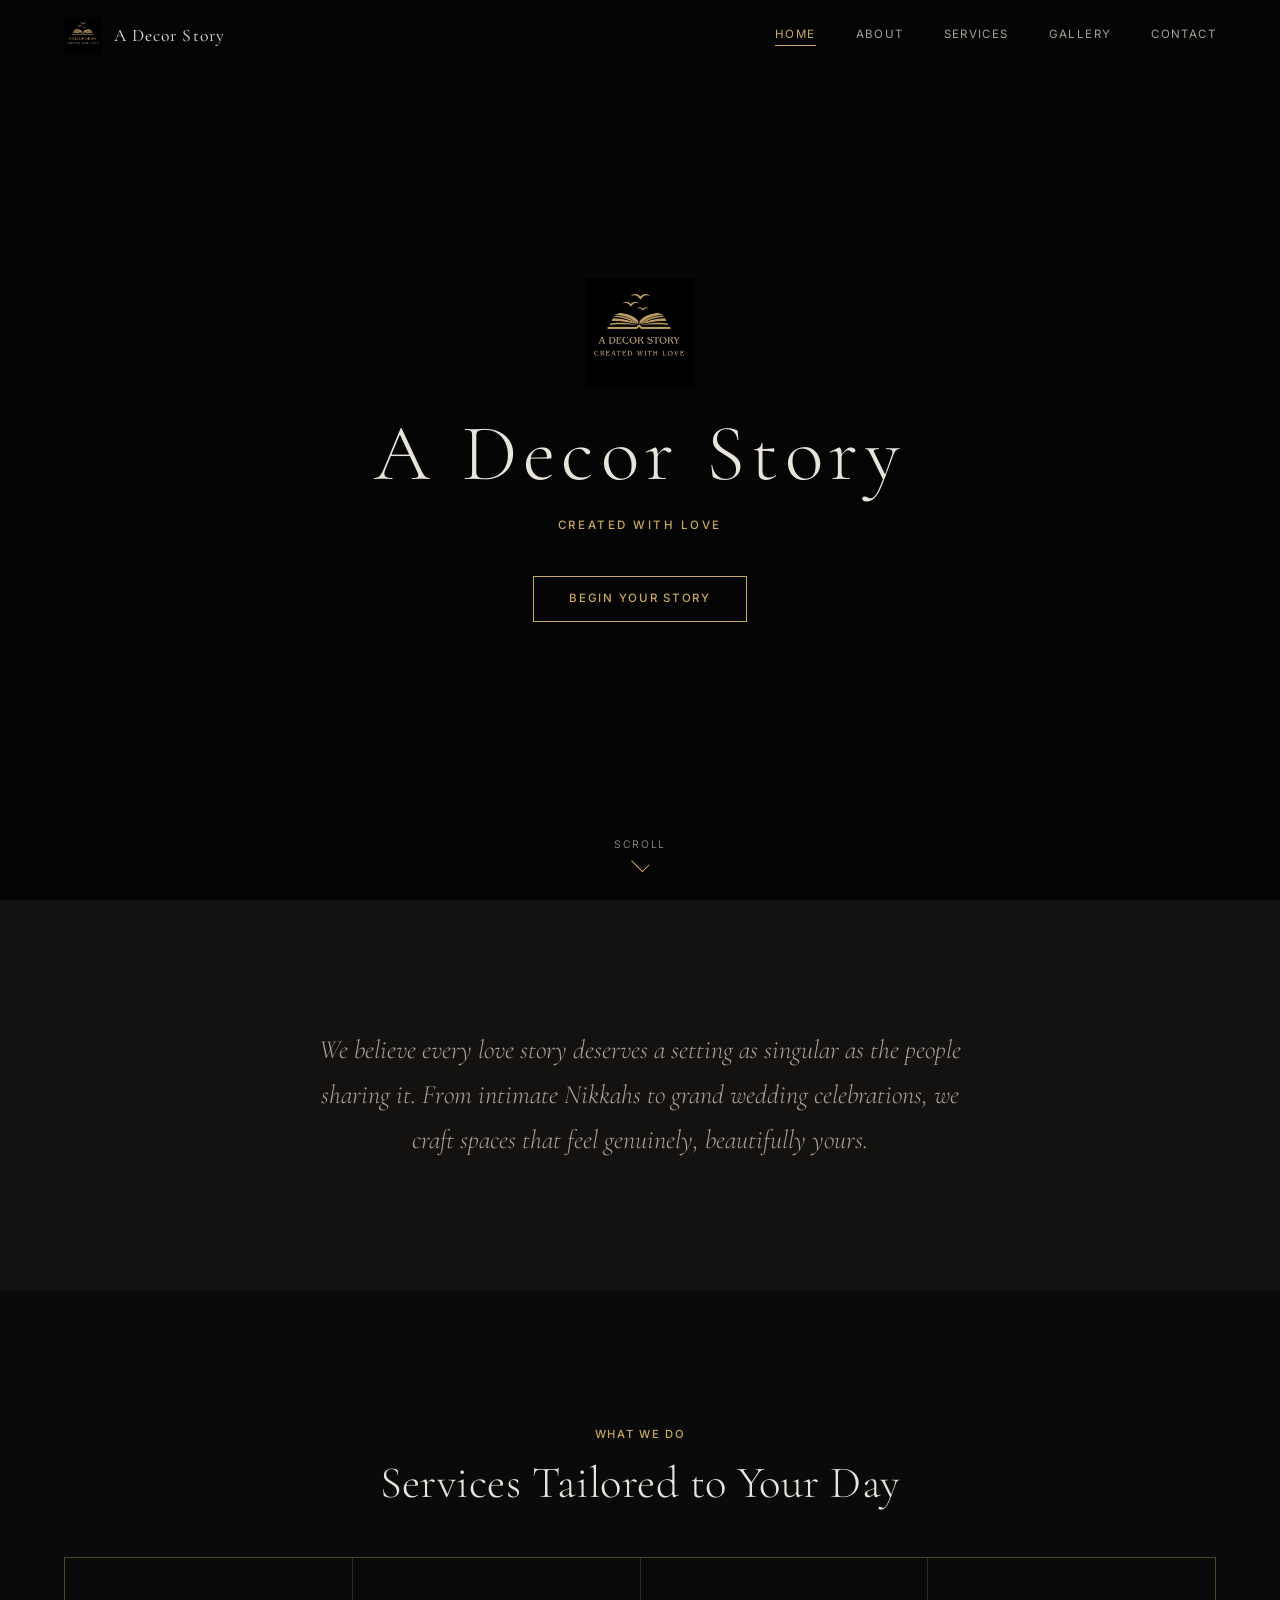
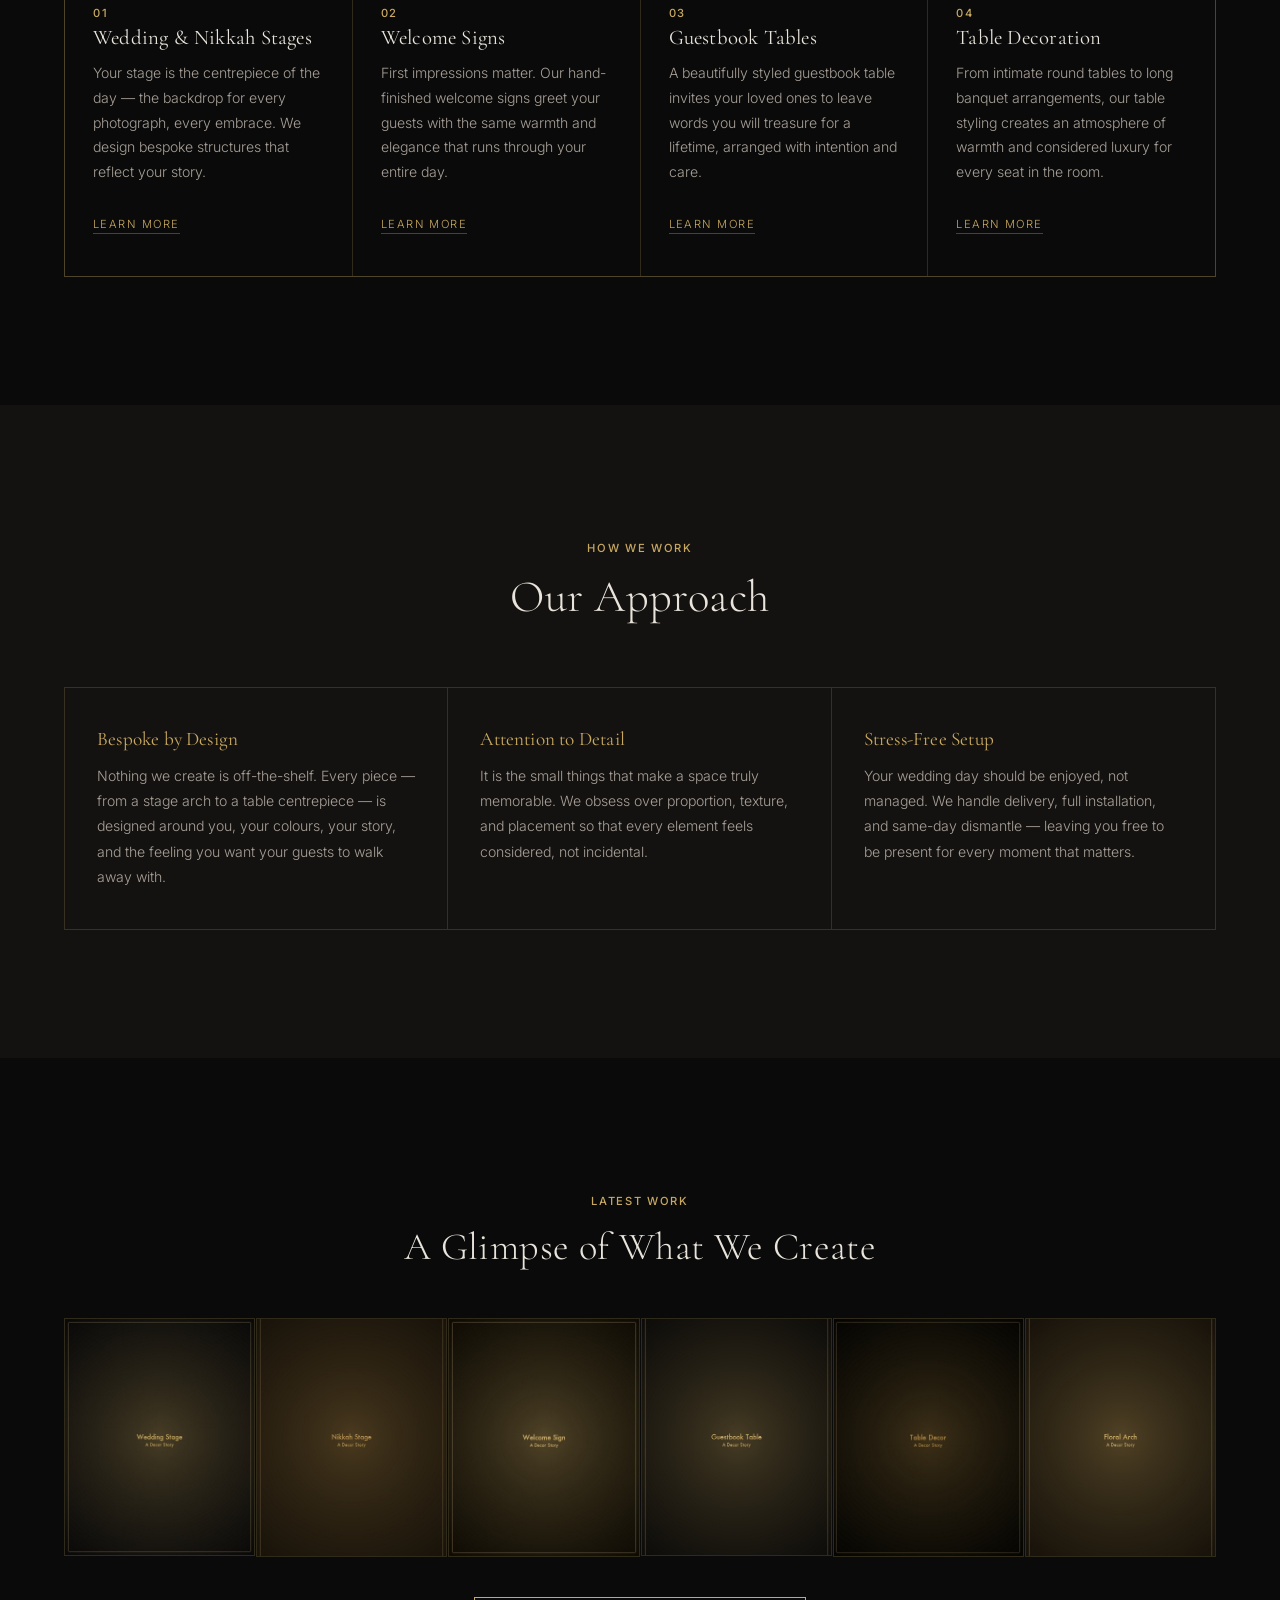
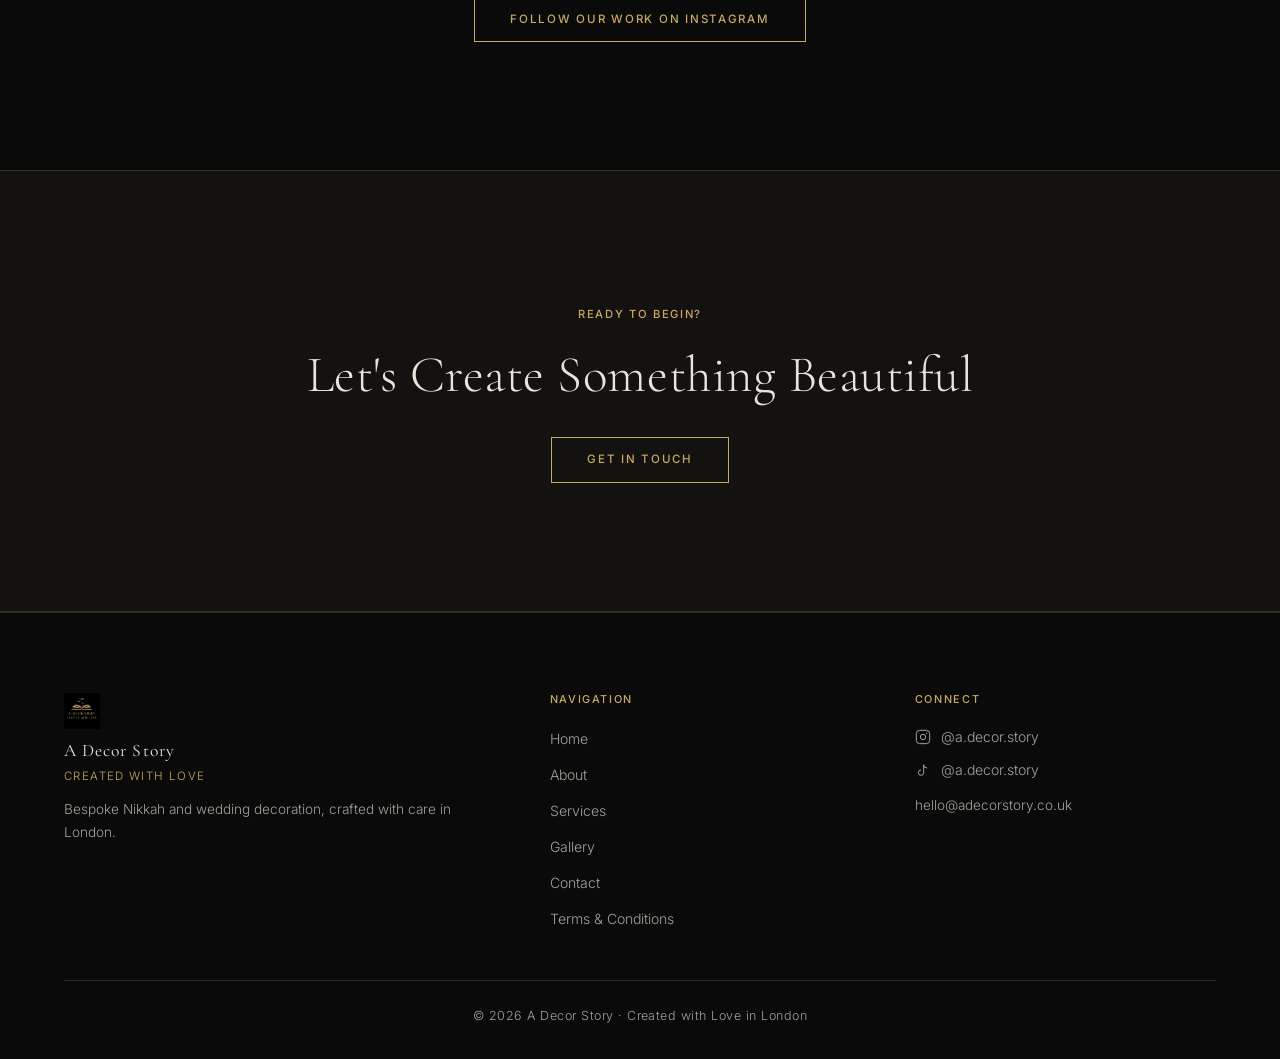
==== index.html @ 258ff9a0 "Initial commit: A Decor Story website" ====
<!DOCTYPE html>
<html lang="en">
<head>
  <meta charset="UTF-8">
  <meta name="viewport" content="width=device-width, initial-scale=1.0">
  <meta name="description" content="A Decor Story — Bespoke Nikkah and wedding decoration in London. Stages, welcome signs, guestbook tables and table decoration, created with love.">
  <meta property="og:title" content="A Decor Story — Created with Love">
  <meta property="og:description" content="Bespoke Nikkah and wedding decoration in London. Every detail, thoughtfully considered.">
  <meta property="og:image" content="assets/logo.jpg">
  <meta property="og:type" content="website">
  <meta name="twitter:card" content="summary_large_image">
  <meta name="twitter:title" content="A Decor Story — Created with Love">
  <meta name="twitter:description" content="Bespoke Nikkah and wedding decoration in London.">
  <meta name="twitter:image" content="assets/logo.jpg">
  <title>A Decor Story — Created with Love</title>
  <link rel="icon" href="assets/favicon.ico" sizes="32x32">
  <link rel="apple-touch-icon" href="assets/apple-touch-icon.png">
  <link rel="stylesheet" href="css/styles.css">
</head>
<body>

  <!-- ─── Header ─────────────────────────────────────── -->
  <header class="site-header" role="banner">
    <div class="header-inner">
      <a href="index.html" class="header-logo" aria-label="A Decor Story — Home">
        <img src="assets/logo.jpg" alt="A Decor Story logo">
        <span class="header-logo-text">A Decor Story</span>
      </a>
      <nav class="site-nav" aria-label="Main navigation">
        <a href="index.html">Home</a>
        <a href="about.html">About</a>
        <a href="services.html">Services</a>
        <a href="gallery.html">Gallery</a>
        <a href="contact.html">Contact</a>
      </nav>
      <button class="hamburger" aria-label="Open navigation menu" aria-expanded="false" aria-controls="nav-panel">
        <span></span><span></span><span></span>
      </button>
    </div>
  </header>

  <!-- ─── Mobile nav panel ───────────────────────────── -->
  <div class="nav-overlay" aria-hidden="true"></div>
  <nav class="nav-panel" id="nav-panel" aria-label="Mobile navigation">
    <a href="index.html">Home</a>
    <a href="about.html">About</a>
    <a href="services.html">Services</a>
    <a href="gallery.html">Gallery</a>
    <a href="contact.html">Contact</a>
  </nav>

  <main>

    <!-- ─── Hero ──────────────────────────────────────── -->
    <section class="home-hero" aria-label="Hero">
      <video class="hero-video" autoplay muted loop playsinline preload="auto"
             aria-hidden="true">
        <source src="assets/video.mp4" type="video/mp4">
      </video>
      <div class="hero-overlay" aria-hidden="true"></div>
      <div class="hero-content">
        <img src="assets/logo.jpg" alt="A Decor Story logo" class="hero-logo">
        <h1 class="hero-wordmark font-display">A Decor Story</h1>
        <p class="hero-tagline">Created with Love</p>
        <div class="hero-cta">
          <a href="contact.html" class="btn">Begin Your Story</a>
        </div>
      </div>
      <div class="scroll-indicator" aria-hidden="true">
        <span>Scroll</span>
        <div class="chevron"></div>
      </div>
    </section>

    <!-- ─── Intro ─────────────────────────────────────── -->
    <section class="intro-section">
      <div class="container">
        <p class="reveal">
          We believe every love story deserves a setting as singular as the people sharing it.
          From intimate Nikkahs to grand wedding celebrations, we craft spaces that feel genuinely, beautifully yours.
        </p>
      </div>
    </section>

    <!-- ─── Services Preview ──────────────────────────── -->
    <section>
      <div class="container">
        <div class="section-header" style="text-align:center; margin-bottom:1rem;">
          <span class="label reveal">What We Do</span>
          <h2 class="reveal" style="font-size:clamp(1.8rem,4vw,2.8rem); font-weight:300; margin-top:0.75rem;">
            Services Tailored to Your Day
          </h2>
        </div>
        <div class="services-preview-grid">
          <article class="service-card reveal reveal-delay-1">
            <span class="label">01</span>
            <h3>Wedding &amp; Nikkah Stages</h3>
            <p>Your stage is the centrepiece of the day — the backdrop for every photograph, every embrace. We design bespoke structures that reflect your story.</p>
            <a href="services.html" class="link-more">Learn more</a>
          </article>
          <article class="service-card reveal reveal-delay-2">
            <span class="label">02</span>
            <h3>Welcome Signs</h3>
            <p>First impressions matter. Our hand-finished welcome signs greet your guests with the same warmth and elegance that runs through your entire day.</p>
            <a href="services.html" class="link-more">Learn more</a>
          </article>
          <article class="service-card reveal reveal-delay-3">
            <span class="label">03</span>
            <h3>Guestbook Tables</h3>
            <p>A beautifully styled guestbook table invites your loved ones to leave words you will treasure for a lifetime, arranged with intention and care.</p>
            <a href="services.html" class="link-more">Learn more</a>
          </article>
          <article class="service-card reveal reveal-delay-4">
            <span class="label">04</span>
            <h3>Table Decoration</h3>
            <p>From intimate round tables to long banquet arrangements, our table styling creates an atmosphere of warmth and considered luxury for every seat in the room.</p>
            <a href="services.html" class="link-more">Learn more</a>
          </article>
        </div>
      </div>
    </section>

    <!-- ─── Our Approach ──────────────────────────────── -->
    <section class="approach-section">
      <div class="container">
        <div class="section-header">
          <span class="label reveal">How We Work</span>
          <h2 class="reveal">Our Approach</h2>
        </div>
        <div class="approach-cols">
          <div class="approach-col reveal">
            <h3>Bespoke by Design</h3>
            <p>Nothing we create is off-the-shelf. Every piece — from a stage arch to a table centrepiece — is designed around you, your colours, your story, and the feeling you want your guests to walk away with.</p>
          </div>
          <div class="approach-col reveal reveal-delay-1">
            <h3>Attention to Detail</h3>
            <p>It is the small things that make a space truly memorable. We obsess over proportion, texture, and placement so that every element feels considered, not incidental.</p>
          </div>
          <div class="approach-col reveal reveal-delay-2">
            <h3>Stress-Free Setup</h3>
            <p>Your wedding day should be enjoyed, not managed. We handle delivery, full installation, and same-day dismantle — leaving you free to be present for every moment that matters.</p>
          </div>
        </div>
      </div>
    </section>

    <!-- ─── Instagram Tease ────────────────────────────── -->
    <section class="instagram-section">
      <div class="container">
        <div class="section-header">
          <span class="label reveal">Latest Work</span>
          <h2 class="reveal">A Glimpse of What We Create</h2>
        </div>
        <div class="insta-grid reveal">
          <a href="https://www.instagram.com/a.decor.story" class="insta-thumb" target="_blank" rel="noopener noreferrer" aria-label="View on Instagram">
            <img src="assets/placeholders/01.jpg" alt="Wedding stage decoration by A Decor Story" loading="lazy">
            <div class="thumb-overlay"><span>@a.decor.story</span></div>
          </a>
          <a href="https://www.instagram.com/a.decor.story" class="insta-thumb" target="_blank" rel="noopener noreferrer" aria-label="View on Instagram">
            <img src="assets/placeholders/02.jpg" alt="Nikkah stage by A Decor Story" loading="lazy">
            <div class="thumb-overlay"><span>@a.decor.story</span></div>
          </a>
          <a href="https://www.instagram.com/a.decor.story" class="insta-thumb" target="_blank" rel="noopener noreferrer" aria-label="View on Instagram">
            <img src="assets/placeholders/03.jpg" alt="Welcome sign by A Decor Story" loading="lazy">
            <div class="thumb-overlay"><span>@a.decor.story</span></div>
          </a>
          <a href="https://www.instagram.com/a.decor.story" class="insta-thumb" target="_blank" rel="noopener noreferrer" aria-label="View on Instagram">
            <img src="assets/placeholders/04.jpg" alt="Guestbook table by A Decor Story" loading="lazy">
            <div class="thumb-overlay"><span>@a.decor.story</span></div>
          </a>
          <a href="https://www.instagram.com/a.decor.story" class="insta-thumb" target="_blank" rel="noopener noreferrer" aria-label="View on Instagram">
            <img src="assets/placeholders/05.jpg" alt="Table decoration by A Decor Story" loading="lazy">
            <div class="thumb-overlay"><span>@a.decor.story</span></div>
          </a>
          <a href="https://www.instagram.com/a.decor.story" class="insta-thumb" target="_blank" rel="noopener noreferrer" aria-label="View on Instagram">
            <img src="assets/placeholders/06.jpg" alt="Luxury floral decoration by A Decor Story" loading="lazy">
            <div class="thumb-overlay"><span>@a.decor.story</span></div>
          </a>
        </div>
        <div style="text-align:center; margin-top:2.5rem;">
          <a href="https://www.instagram.com/a.decor.story" class="btn" target="_blank" rel="noopener noreferrer">
            Follow Our Work on Instagram
          </a>
        </div>
      </div>
    </section>

    <!-- ─── Final CTA ──────────────────────────────────── -->
    <section class="final-cta">
      <div class="container">
        <span class="label reveal">Ready to Begin?</span>
        <h2 class="reveal">Let's Create Something Beautiful</h2>
        <a href="contact.html" class="btn reveal">Get in Touch</a>
      </div>
    </section>

  </main>

  <!-- ─── Footer ────────────────────────────────────────── -->
  <footer class="site-footer" role="contentinfo">
    <div class="container">
      <div class="footer-grid">
        <div class="footer-brand">
          <img src="assets/logo.jpg" alt="A Decor Story logo">
          <h3 class="font-display">A Decor Story</h3>
          <p class="tagline">Created with Love</p>
          <p>Bespoke Nikkah and wedding decoration, crafted with care in London.</p>
        </div>
        <div class="footer-links">
          <h4>Navigation</h4>
          <ul>
            <li><a href="index.html">Home</a></li>
            <li><a href="about.html">About</a></li>
            <li><a href="services.html">Services</a></li>
            <li><a href="gallery.html">Gallery</a></li>
            <li><a href="contact.html">Contact</a></li>
            <li><a href="terms.html">Terms &amp; Conditions</a></li>
          </ul>
        </div>
        <div class="footer-social">
          <h4>Connect</h4>
          <a href="https://www.instagram.com/a.decor.story" class="social-row" target="_blank" rel="noopener noreferrer" aria-label="Instagram">
            <svg width="16" height="16" viewBox="0 0 24 24" fill="none" stroke="currentColor" stroke-width="1.5" aria-hidden="true">
              <rect x="2" y="2" width="20" height="20" rx="5" ry="5"/>
              <circle cx="12" cy="12" r="4"/>
              <circle cx="17.5" cy="6.5" r="1" fill="currentColor" stroke="none"/>
            </svg>
            @a.decor.story
          </a>
          <a href="https://www.tiktok.com/@a.decor.story" class="social-row" target="_blank" rel="noopener noreferrer" aria-label="TikTok">
            <svg width="16" height="16" viewBox="0 0 24 24" fill="none" stroke="currentColor" stroke-width="1.5" aria-hidden="true">
              <path d="M9 12a4 4 0 1 0 4 4V4a5 5 0 0 0 5 5"/>
            </svg>
            @a.decor.story
          </a>
          <a href="mailto:hello@adecorstory.co.uk" class="email-row" aria-label="Email us">
            hello@adecorstory.co.uk
          </a>
        </div>
      </div>
      <div class="footer-bottom">
        <p>© <span class="footer-year"></span> A Decor Story · Created with Love in London</p>
      </div>
    </div>
  </footer>

  <script src="js/main.js"></script>
</body>
</html>
---- css/styles.css ----
/* ─── Custom Properties ────────────────────────────────────────── */
@import url('https://fonts.googleapis.com/css2?family=Cormorant+Garamond:ital,wght@0,300;0,400;0,500;1,300;1,400&family=Inter:wght@300;400;500&display=swap');

:root {
  --bg: #0a0a0a;
  --bg-elevated: #141210;
  --gold: #c9a961;
  --gold-bright: #d9b871;
  --text: #e8e4dc;
  --text-muted: #a8a098;
  --hairline: rgba(201, 169, 97, 0.2);
  --hairline-solid: rgba(201, 169, 97, 0.35);
  --header-h: 72px;
  --transition: 0.35s ease;
}

/* ─── Reset ────────────────────────────────────────────────────── */
*, *::before, *::after { box-sizing: border-box; margin: 0; padding: 0; }
html { font-size: 16px; scroll-behavior: smooth; }

body {
  background: var(--bg);
  color: var(--text);
  font-family: 'Inter', sans-serif;
  font-weight: 300;
  line-height: 1.7;
  -webkit-font-smoothing: antialiased;
  overflow-x: hidden;
}

img, video { display: block; max-width: 100%; }
a { color: inherit; text-decoration: none; }
ul { list-style: none; }

/* ─── Typography ───────────────────────────────────────────────── */
.font-display { font-family: 'Cormorant Garamond', serif; }

h1, h2, h3, h4 {
  font-family: 'Cormorant Garamond', serif;
  font-weight: 300;
  line-height: 1.15;
  letter-spacing: 0.01em;
}

.label {
  font-family: 'Inter', sans-serif;
  font-size: 0.7rem;
  font-weight: 500;
  letter-spacing: 0.15em;
  text-transform: uppercase;
  color: var(--gold);
}

/* ─── Layout Utilities ─────────────────────────────────────────── */
.container {
  width: 90%;
  max-width: 1200px;
  margin: 0 auto;
}

.container--narrow {
  width: 90%;
  max-width: 720px;
  margin: 0 auto;
}

section {
  padding: clamp(4rem, 10vw, 8rem) 0;
}

.hairline {
  width: 100%;
  height: 1px;
  background: var(--hairline);
  border: none;
}

/* ─── Scroll Reveal ────────────────────────────────────────────── */
.reveal {
  opacity: 0;
  transform: translateY(28px);
  transition: opacity 0.55s ease-out, transform 0.55s ease-out;
}
.reveal.visible {
  opacity: 1;
  transform: translateY(0);
}
.reveal-delay-1 { transition-delay: 0.1s; }
.reveal-delay-2 { transition-delay: 0.2s; }
.reveal-delay-3 { transition-delay: 0.3s; }
.reveal-delay-4 { transition-delay: 0.4s; }

/* ─── Buttons ──────────────────────────────────────────────────── */
.btn {
  display: inline-block;
  padding: 0.75rem 2.2rem;
  border: 1px solid var(--gold);
  color: var(--gold);
  font-family: 'Inter', sans-serif;
  font-size: 0.72rem;
  font-weight: 500;
  letter-spacing: 0.15em;
  text-transform: uppercase;
  cursor: pointer;
  background: transparent;
  transition: background var(--transition), color var(--transition);
  white-space: nowrap;
}
.btn:hover, .btn:focus-visible {
  background: var(--gold);
  color: var(--bg);
  outline: none;
}

/* ─── Header ───────────────────────────────────────────────────── */
.site-header {
  position: fixed;
  top: 0;
  left: 0;
  width: 100%;
  height: var(--header-h);
  z-index: 900;
  display: flex;
  align-items: center;
  transition: background var(--transition), border-color var(--transition), backdrop-filter var(--transition);
  border-bottom: 1px solid transparent;
}

.site-header.scrolled {
  background: rgba(10, 10, 10, 0.88);
  backdrop-filter: blur(8px);
  -webkit-backdrop-filter: blur(8px);
  border-bottom-color: var(--hairline);
}

.header-inner {
  width: 90%;
  max-width: 1200px;
  margin: 0 auto;
  display: flex;
  align-items: center;
  justify-content: space-between;
}

.header-logo {
  display: flex;
  align-items: center;
  gap: 0.75rem;
}
.header-logo img {
  height: 38px;
  width: auto;
  object-fit: contain;
}
.header-logo-text {
  font-family: 'Cormorant Garamond', serif;
  font-size: 1.1rem;
  font-weight: 400;
  letter-spacing: 0.06em;
  color: var(--text);
}

.site-nav {
  display: flex;
  align-items: center;
  gap: 2.5rem;
}
.site-nav a {
  font-size: 0.72rem;
  font-weight: 400;
  letter-spacing: 0.12em;
  text-transform: uppercase;
  color: var(--text-muted);
  position: relative;
  padding-bottom: 2px;
  transition: color var(--transition);
}
.site-nav a::after {
  content: '';
  position: absolute;
  bottom: 0;
  left: 0;
  width: 0;
  height: 1px;
  background: var(--gold);
  transition: width var(--transition);
}
.site-nav a:hover { color: var(--text); }
.site-nav a:hover::after,
.site-nav a.active::after { width: 100%; }
.site-nav a.active { color: var(--gold); }

/* ─── Hamburger ────────────────────────────────────────────────── */
.hamburger {
  display: none;
  flex-direction: column;
  gap: 5px;
  background: none;
  border: none;
  cursor: pointer;
  padding: 6px;
  z-index: 1001;
}
.hamburger span {
  display: block;
  width: 24px;
  height: 1px;
  background: var(--gold);
  transition: transform 0.3s ease, opacity 0.3s ease;
  transform-origin: center;
}
.hamburger.open span:nth-child(1) { transform: translateY(6px) rotate(45deg); }
.hamburger.open span:nth-child(2) { opacity: 0; transform: scaleX(0); }
.hamburger.open span:nth-child(3) { transform: translateY(-6px) rotate(-45deg); }

/* ─── Mobile Nav Panel ─────────────────────────────────────────── */
.nav-panel {
  position: fixed;
  top: 0;
  right: 0;
  width: min(340px, 88vw);
  height: 100dvh;
  background: var(--bg-elevated);
  border-left: 1px solid var(--hairline);
  z-index: 1000;
  display: flex;
  flex-direction: column;
  justify-content: center;
  align-items: flex-start;
  padding: 3rem 2.5rem;
  transform: translateX(100%);
  transition: transform 0.4s cubic-bezier(0.77, 0, 0.175, 1);
}
.nav-panel.open { transform: translateX(0); }

.nav-panel a {
  font-family: 'Cormorant Garamond', serif;
  font-size: 2rem;
  font-weight: 300;
  color: var(--text-muted);
  line-height: 1.2;
  padding: 0.55rem 0;
  border-bottom: 1px solid var(--hairline);
  width: 100%;
  transition: color var(--transition);
}
.nav-panel a:hover, .nav-panel a.active { color: var(--gold); }
.nav-panel a:last-of-type { border-bottom: none; }

.nav-overlay {
  position: fixed;
  inset: 0;
  background: rgba(0,0,0,0.65);
  z-index: 999;
  opacity: 0;
  pointer-events: none;
  transition: opacity 0.35s ease;
}
.nav-overlay.open { opacity: 1; pointer-events: all; }

/* ─── Footer ───────────────────────────────────────────────────── */
.site-footer {
  border-top: 1px solid var(--hairline);
  padding: clamp(3rem, 7vw, 5rem) 0 2rem;
}

.footer-grid {
  display: grid;
  grid-template-columns: 1.4fr 1fr 1fr;
  gap: 3rem 4rem;
  margin-bottom: 3rem;
}

.footer-brand img {
  height: 36px;
  width: auto;
  margin-bottom: 0.75rem;
}
.footer-brand h3 {
  font-size: 1.1rem;
  font-weight: 400;
  letter-spacing: 0.06em;
  margin-bottom: 0.4rem;
}
.footer-brand .tagline {
  font-size: 0.72rem;
  letter-spacing: 0.12em;
  text-transform: uppercase;
  color: var(--gold);
  margin-bottom: 0.7rem;
}
.footer-brand p {
  font-size: 0.85rem;
  color: var(--text-muted);
  line-height: 1.7;
}

.footer-links h4,
.footer-social h4 {
  font-family: 'Inter', sans-serif;
  font-size: 0.68rem;
  font-weight: 500;
  letter-spacing: 0.15em;
  text-transform: uppercase;
  color: var(--gold);
  margin-bottom: 1.25rem;
}
.footer-links ul {
  display: flex;
  flex-direction: column;
  gap: 0.55rem;
}
.footer-links a {
  font-size: 0.88rem;
  color: var(--text-muted);
  transition: color var(--transition);
}
.footer-links a:hover { color: var(--text); }

.footer-social .social-row {
  display: flex;
  align-items: center;
  gap: 0.65rem;
  margin-bottom: 0.55rem;
  font-size: 0.88rem;
  color: var(--text-muted);
  transition: color var(--transition);
}
.footer-social .social-row:hover { color: var(--gold); }
.footer-social .social-row svg { flex-shrink: 0; }
.footer-social .email-row {
  margin-top: 1rem;
  font-size: 0.85rem;
  color: var(--text-muted);
  transition: color var(--transition);
}
.footer-social .email-row:hover { color: var(--text); }

.footer-bottom {
  border-top: 1px solid var(--hairline);
  padding-top: 1.5rem;
  display: flex;
  justify-content: center;
  align-items: center;
}
.footer-bottom p {
  font-size: 0.78rem;
  color: var(--text-muted);
  text-align: center;
  letter-spacing: 0.04em;
}

/* ─── Page Header (inner pages) ────────────────────────────────── */
.page-hero {
  padding-top: calc(var(--header-h) + 4rem);
  padding-bottom: 3rem;
  text-align: center;
}
.page-hero .label { margin-bottom: 1rem; }
.page-hero h1 {
  font-size: clamp(2.4rem, 6vw, 4.2rem);
  font-weight: 300;
  margin-bottom: 1.25rem;
  letter-spacing: 0.02em;
}
.page-hero .gold-rule {
  width: 48px;
  height: 1px;
  background: var(--gold);
  margin: 0 auto;
}

/* ─── Home Hero ─────────────────────────────────────────────────── */
.home-hero {
  position: relative;
  height: 100dvh;
  min-height: 600px;
  display: flex;
  align-items: center;
  justify-content: center;
  overflow: hidden;
}

.hero-video {
  position: absolute;
  inset: 0;
  width: 100%;
  height: 100%;
  object-fit: cover;
  z-index: 0;
}

.hero-overlay {
  position: absolute;
  inset: 0;
  background: rgba(0, 0, 0, 0.52);
  z-index: 1;
}

.hero-content {
  position: relative;
  z-index: 2;
  text-align: center;
  padding: 0 1.5rem;
  display: flex;
  flex-direction: column;
  align-items: center;
  gap: 1rem;
}

.hero-logo {
  height: 110px;
  width: auto;
  margin-bottom: 0.5rem;
}

.hero-wordmark {
  font-family: 'Cormorant Garamond', serif;
  font-size: clamp(2.4rem, 7vw, 5rem);
  font-weight: 300;
  letter-spacing: 0.08em;
  color: var(--text);
  line-height: 1.05;
}

.hero-tagline {
  font-family: 'Inter', sans-serif;
  font-size: 0.72rem;
  font-weight: 500;
  letter-spacing: 0.22em;
  text-transform: uppercase;
  color: var(--gold);
  margin-top: 0.25rem;
}

.hero-cta { margin-top: 1.5rem; }

.scroll-indicator {
  position: absolute;
  bottom: 2rem;
  left: 50%;
  transform: translateX(-50%);
  z-index: 2;
  display: flex;
  flex-direction: column;
  align-items: center;
  gap: 0.5rem;
  animation: bounce 2s ease-in-out infinite;
}
.scroll-indicator span {
  font-size: 0.65rem;
  letter-spacing: 0.15em;
  text-transform: uppercase;
  color: var(--text-muted);
}
.chevron {
  width: 16px;
  height: 10px;
  border-right: 1px solid var(--gold);
  border-bottom: 1px solid var(--gold);
  transform: rotate(45deg);
  margin-top: -4px;
}
@keyframes bounce {
  0%, 100% { transform: translateX(-50%) translateY(0); }
  50% { transform: translateX(-50%) translateY(6px); }
}

/* ─── Home: Intro ───────────────────────────────────────────────── */
.intro-section {
  text-align: center;
  background: var(--bg-elevated);
}
.intro-section p {
  font-family: 'Cormorant Garamond', serif;
  font-size: clamp(1.2rem, 3vw, 1.65rem);
  font-weight: 300;
  font-style: italic;
  line-height: 1.7;
  color: var(--text-muted);
  max-width: 680px;
  margin: 0 auto;
}

/* ─── Home: Services Preview ────────────────────────────────────── */
.services-preview-grid {
  display: grid;
  grid-template-columns: repeat(4, 1fr);
  gap: 1px;
  background: var(--hairline);
  border: 1px solid var(--hairline);
  margin-top: 3rem;
}
.service-card {
  background: var(--bg);
  padding: 2.5rem 1.75rem;
  transition: background var(--transition);
}
.service-card:hover { background: var(--bg-elevated); }
.service-card .label { margin-bottom: 1rem; }
.service-card h3 {
  font-size: 1.3rem;
  font-weight: 400;
  margin-bottom: 0.75rem;
  color: var(--text);
}
.service-card p {
  font-size: 0.88rem;
  color: var(--text-muted);
  line-height: 1.75;
  margin-bottom: 1.5rem;
}
.service-card .link-more {
  font-size: 0.7rem;
  letter-spacing: 0.13em;
  text-transform: uppercase;
  color: var(--gold);
  border-bottom: 1px solid var(--hairline-solid);
  padding-bottom: 2px;
  transition: border-color var(--transition);
}
.service-card .link-more:hover { border-color: var(--gold); }

/* ─── Home: Approach ────────────────────────────────────────────── */
.approach-section { background: var(--bg-elevated); }
.approach-section .section-header {
  text-align: center;
  margin-bottom: 4rem;
}
.approach-section .section-header h2 {
  font-size: clamp(1.8rem, 4vw, 2.8rem);
  font-weight: 300;
  margin-top: 0.75rem;
}

.approach-cols {
  display: grid;
  grid-template-columns: repeat(3, 1fr);
  gap: 0;
  border: 1px solid var(--hairline);
}
.approach-col {
  padding: 2.5rem 2rem;
  border-right: 1px solid var(--hairline);
}
.approach-col:last-child { border-right: none; }
.approach-col h3 {
  font-size: 1.2rem;
  font-weight: 400;
  color: var(--gold);
  margin-bottom: 0.75rem;
}
.approach-col p {
  font-size: 0.88rem;
  color: var(--text-muted);
  line-height: 1.8;
}

/* ─── Home: Instagram Tease ─────────────────────────────────────── */
.instagram-section { text-align: center; }
.instagram-section .section-header { margin-bottom: 3rem; }
.instagram-section .section-header h2 {
  font-size: clamp(1.6rem, 3.5vw, 2.4rem);
  font-weight: 300;
  margin-top: 0.75rem;
}

.insta-grid {
  display: grid;
  grid-template-columns: repeat(6, 1fr);
  gap: 1px;
  margin-bottom: 2.5rem;
}
.insta-thumb {
  position: relative;
  aspect-ratio: 4/5;
  overflow: hidden;
  border: 1px solid var(--hairline);
}
.insta-thumb img {
  width: 100%;
  height: 100%;
  object-fit: cover;
  transition: transform 0.5s ease;
}
.insta-thumb:hover img { transform: scale(1.04); }
.insta-thumb .thumb-overlay {
  position: absolute;
  inset: 0;
  background: rgba(0,0,0,0.62);
  display: flex;
  align-items: center;
  justify-content: center;
  opacity: 0;
  transition: opacity 0.3s ease;
}
.insta-thumb:hover .thumb-overlay { opacity: 1; }
.insta-thumb .thumb-overlay span {
  font-size: 0.65rem;
  letter-spacing: 0.13em;
  text-transform: uppercase;
  color: var(--gold);
}

/* ─── Home: Final CTA ───────────────────────────────────────────── */
.final-cta {
  background: var(--bg-elevated);
  text-align: center;
  border-top: 1px solid var(--hairline);
  border-bottom: 1px solid var(--hairline);
}
.final-cta h2 {
  font-size: clamp(1.8rem, 4.5vw, 3.2rem);
  font-weight: 300;
  margin: 1.25rem 0 2rem;
}

/* ─── About Page ─────────────────────────────────────────────────── */
.about-split {
  display: grid;
  grid-template-columns: 1fr 1fr;
  gap: 5rem;
  align-items: start;
}
.about-image-wrap {
  position: sticky;
  top: calc(var(--header-h) + 2rem);
}
.about-image-wrap img {
  width: 100%;
  aspect-ratio: 3/4;
  object-fit: cover;
  border: 1px solid var(--hairline);
}
.about-copy h2 {
  font-size: clamp(1.7rem, 3.5vw, 2.5rem);
  font-weight: 300;
  margin-bottom: 1.75rem;
  line-height: 1.2;
}
.about-copy p {
  font-size: 0.95rem;
  color: var(--text-muted);
  line-height: 1.9;
  margin-bottom: 1.4rem;
}
.about-copy p:last-of-type { margin-bottom: 0; }

/* ─── Services Page ──────────────────────────────────────────────── */
.service-block {
  display: grid;
  grid-template-columns: 1fr 1fr;
  gap: 5rem;
  align-items: center;
  padding-bottom: clamp(4rem, 10vw, 8rem);
  border-bottom: 1px solid var(--hairline);
  margin-bottom: clamp(4rem, 10vw, 8rem);
}
.service-block:last-of-type {
  border-bottom: none;
  padding-bottom: 0;
  margin-bottom: 0;
}
.service-block.reverse .service-block-image { order: 2; }
.service-block.reverse .service-block-copy { order: 1; }

.service-block-image img {
  width: 100%;
  aspect-ratio: 4/5;
  object-fit: cover;
  border: 1px solid var(--hairline);
}
.service-block-copy .label { margin-bottom: 1rem; }
.service-block-copy h2 {
  font-size: clamp(1.8rem, 3.5vw, 2.6rem);
  font-weight: 300;
  margin-bottom: 1.25rem;
}
.service-block-copy p {
  font-size: 0.92rem;
  color: var(--text-muted);
  line-height: 1.9;
  margin-bottom: 1rem;
}
.service-includes {
  margin: 1.5rem 0 2rem;
  font-size: 0.78rem;
  letter-spacing: 0.08em;
  color: var(--gold);
  border-top: 1px solid var(--hairline);
  border-bottom: 1px solid var(--hairline);
  padding: 0.85rem 0;
}

/* ─── Gallery Page ────────────────────────────────────────────────── */
.gallery-masonry {
  columns: 3;
  column-gap: 1px;
  margin-top: 3rem;
}
.gallery-item {
  break-inside: avoid;
  margin-bottom: 1px;
  position: relative;
  overflow: hidden;
  border: 1px solid var(--hairline);
}
.gallery-item img {
  width: 100%;
  display: block;
  transition: transform 0.5s ease;
}
.gallery-item:hover img { transform: scale(1.04); }
.gallery-item-overlay {
  position: absolute;
  inset: 0;
  background: rgba(0,0,0,0.58);
  display: flex;
  align-items: center;
  justify-content: center;
  opacity: 0;
  transition: opacity 0.3s ease;
}
.gallery-item:hover .gallery-item-overlay { opacity: 1; }
.gallery-item-overlay span {
  font-size: 0.68rem;
  letter-spacing: 0.13em;
  text-transform: uppercase;
  color: var(--gold);
  text-align: center;
  padding: 0 1rem;
}

.gallery-social {
  text-align: center;
  margin-top: 4rem;
  padding-top: 3rem;
  border-top: 1px solid var(--hairline);
}
.gallery-social h3 {
  font-size: clamp(1.4rem, 3vw, 2rem);
  font-weight: 300;
  margin-bottom: 1.75rem;
}
.social-links {
  display: flex;
  align-items: center;
  justify-content: center;
  gap: 1.5rem;
}
.social-link {
  display: flex;
  align-items: center;
  gap: 0.6rem;
  font-size: 0.75rem;
  letter-spacing: 0.13em;
  text-transform: uppercase;
  color: var(--text-muted);
  border: 1px solid var(--hairline-solid);
  padding: 0.6rem 1.4rem;
  transition: color var(--transition), border-color var(--transition);
}
.social-link:hover { color: var(--gold); border-color: var(--gold); }

/* ─── Contact Page ────────────────────────────────────────────────── */
.contact-grid {
  display: grid;
  grid-template-columns: 1.2fr 1fr;
  gap: 5rem;
  align-items: start;
}

.contact-form-wrap h2 {
  font-size: clamp(1.6rem, 3vw, 2.2rem);
  font-weight: 300;
  margin-bottom: 2rem;
}

.form-group {
  margin-bottom: 1.5rem;
}
.form-group label {
  display: block;
  font-size: 0.68rem;
  letter-spacing: 0.13em;
  text-transform: uppercase;
  color: var(--gold);
  margin-bottom: 0.5rem;
}
.form-group input,
.form-group select,
.form-group textarea {
  width: 100%;
  background: var(--bg-elevated);
  border: 1px solid var(--hairline-solid);
  color: var(--text);
  font-family: 'Inter', sans-serif;
  font-size: 0.9rem;
  font-weight: 300;
  padding: 0.75rem 1rem;
  outline: none;
  transition: border-color var(--transition);
  appearance: none;
  -webkit-appearance: none;
  border-radius: 0;
}
.form-group input:focus,
.form-group select:focus,
.form-group textarea:focus {
  border-color: var(--gold);
}
.form-group textarea { resize: vertical; min-height: 130px; }
.form-group select {
  background-image: url("data:image/svg+xml,%3Csvg xmlns='http://www.w3.org/2000/svg' width='12' height='8' viewBox='0 0 12 8'%3E%3Cpath d='M1 1l5 5 5-5' stroke='%23c9a961' stroke-width='1' fill='none'/%3E%3C/svg%3E");
  background-repeat: no-repeat;
  background-position: right 1rem center;
  padding-right: 2.5rem;
  cursor: pointer;
  color: var(--text);
}
.form-group select option { background: var(--bg-elevated); color: var(--text); }

.checkbox-group {
  display: grid;
  grid-template-columns: 1fr 1fr;
  gap: 0.5rem 1rem;
  margin-top: 0.5rem;
}
.checkbox-label {
  display: flex;
  align-items: center;
  gap: 0.5rem;
  font-size: 0.88rem;
  color: var(--text-muted);
  cursor: pointer;
}
.checkbox-label input[type="checkbox"] {
  width: 14px;
  height: 14px;
  border: 1px solid var(--hairline-solid);
  background: var(--bg-elevated);
  accent-color: var(--gold);
  cursor: pointer;
  flex-shrink: 0;
}

.contact-info .label { margin-bottom: 0.75rem; }
.contact-info h3 {
  font-size: 1.5rem;
  font-weight: 300;
  margin-bottom: 1.5rem;
}
.contact-info p {
  font-size: 0.9rem;
  color: var(--text-muted);
  line-height: 1.8;
  margin-bottom: 1.5rem;
}
.contact-detail {
  display: flex;
  align-items: center;
  gap: 0.75rem;
  font-size: 0.88rem;
  color: var(--text-muted);
  margin-bottom: 0.75rem;
  transition: color var(--transition);
}
.contact-detail:hover { color: var(--text); }
.contact-detail svg { flex-shrink: 0; color: var(--gold); }
.contact-divider {
  height: 1px;
  background: var(--hairline);
  margin: 2rem 0;
}

/* ─── Terms Page ──────────────────────────────────────────────────── */
.terms-content { padding-top: 1rem; }
.terms-content h2 {
  font-size: 1.2rem;
  font-weight: 400;
  color: var(--gold);
  margin: 2.5rem 0 0.75rem;
  letter-spacing: 0.04em;
}
.terms-content h2:first-child { margin-top: 0; }
.terms-content p {
  font-size: 0.92rem;
  color: var(--text-muted);
  line-height: 1.9;
  margin-bottom: 1rem;
}

/* ─── Thanks Page ─────────────────────────────────────────────────── */
.thanks-wrap {
  min-height: 100dvh;
  display: flex;
  align-items: center;
  justify-content: center;
  text-align: center;
  padding: 2rem;
}
.thanks-inner { max-width: 560px; }
.thanks-inner .gold-rule {
  width: 48px;
  height: 1px;
  background: var(--gold);
  margin: 1.5rem auto;
}
.thanks-inner h1 {
  font-size: clamp(2rem, 5vw, 3.2rem);
  font-weight: 300;
  margin-top: 1rem;
}
.thanks-inner p {
  font-size: 0.95rem;
  color: var(--text-muted);
  line-height: 1.8;
  margin: 1.25rem 0 2rem;
}

/* ─── Responsive ──────────────────────────────────────────────────── */
@media (max-width: 900px) {
  .hamburger { display: flex; }
  .site-nav { display: none; }

  .services-preview-grid { grid-template-columns: 1fr 1fr; }
  .approach-cols { grid-template-columns: 1fr; }
  .approach-col { border-right: none; border-bottom: 1px solid var(--hairline); }
  .approach-col:last-child { border-bottom: none; }
  .insta-grid { grid-template-columns: repeat(3, 1fr); }
  .footer-grid { grid-template-columns: 1fr 1fr; }

  .about-split { grid-template-columns: 1fr; gap: 3rem; }
  .about-image-wrap { position: static; }

  .service-block { grid-template-columns: 1fr; gap: 2.5rem; }
  .service-block.reverse .service-block-image { order: 0; }
  .service-block.reverse .service-block-copy { order: 0; }

  .contact-grid { grid-template-columns: 1fr; gap: 3rem; }
  .gallery-masonry { columns: 2; }
}

@media (max-width: 600px) {
  .services-preview-grid { grid-template-columns: 1fr; }
  .insta-grid { grid-template-columns: repeat(2, 1fr); }
  .footer-grid { grid-template-columns: 1fr; }
  .gallery-masonry { columns: 1; }
  .checkbox-group { grid-template-columns: 1fr; }
  .social-links { flex-direction: column; }
}
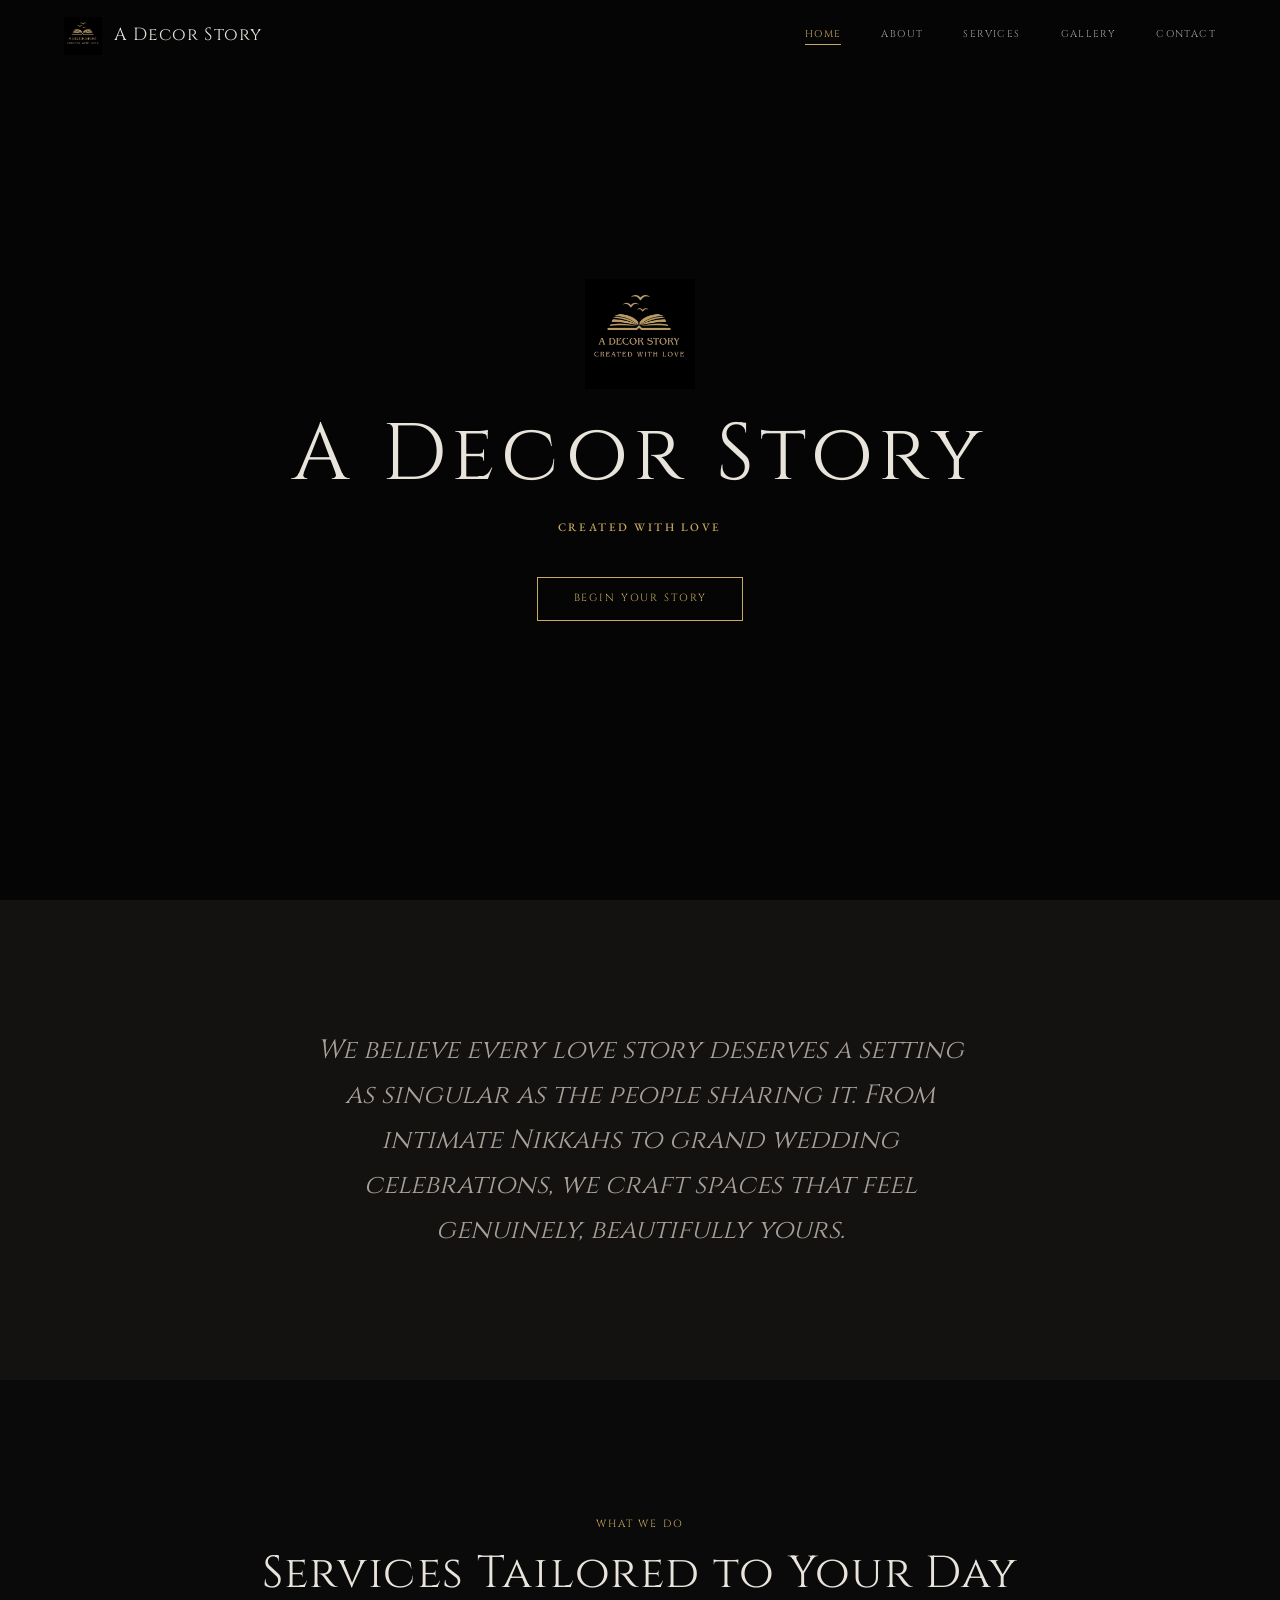
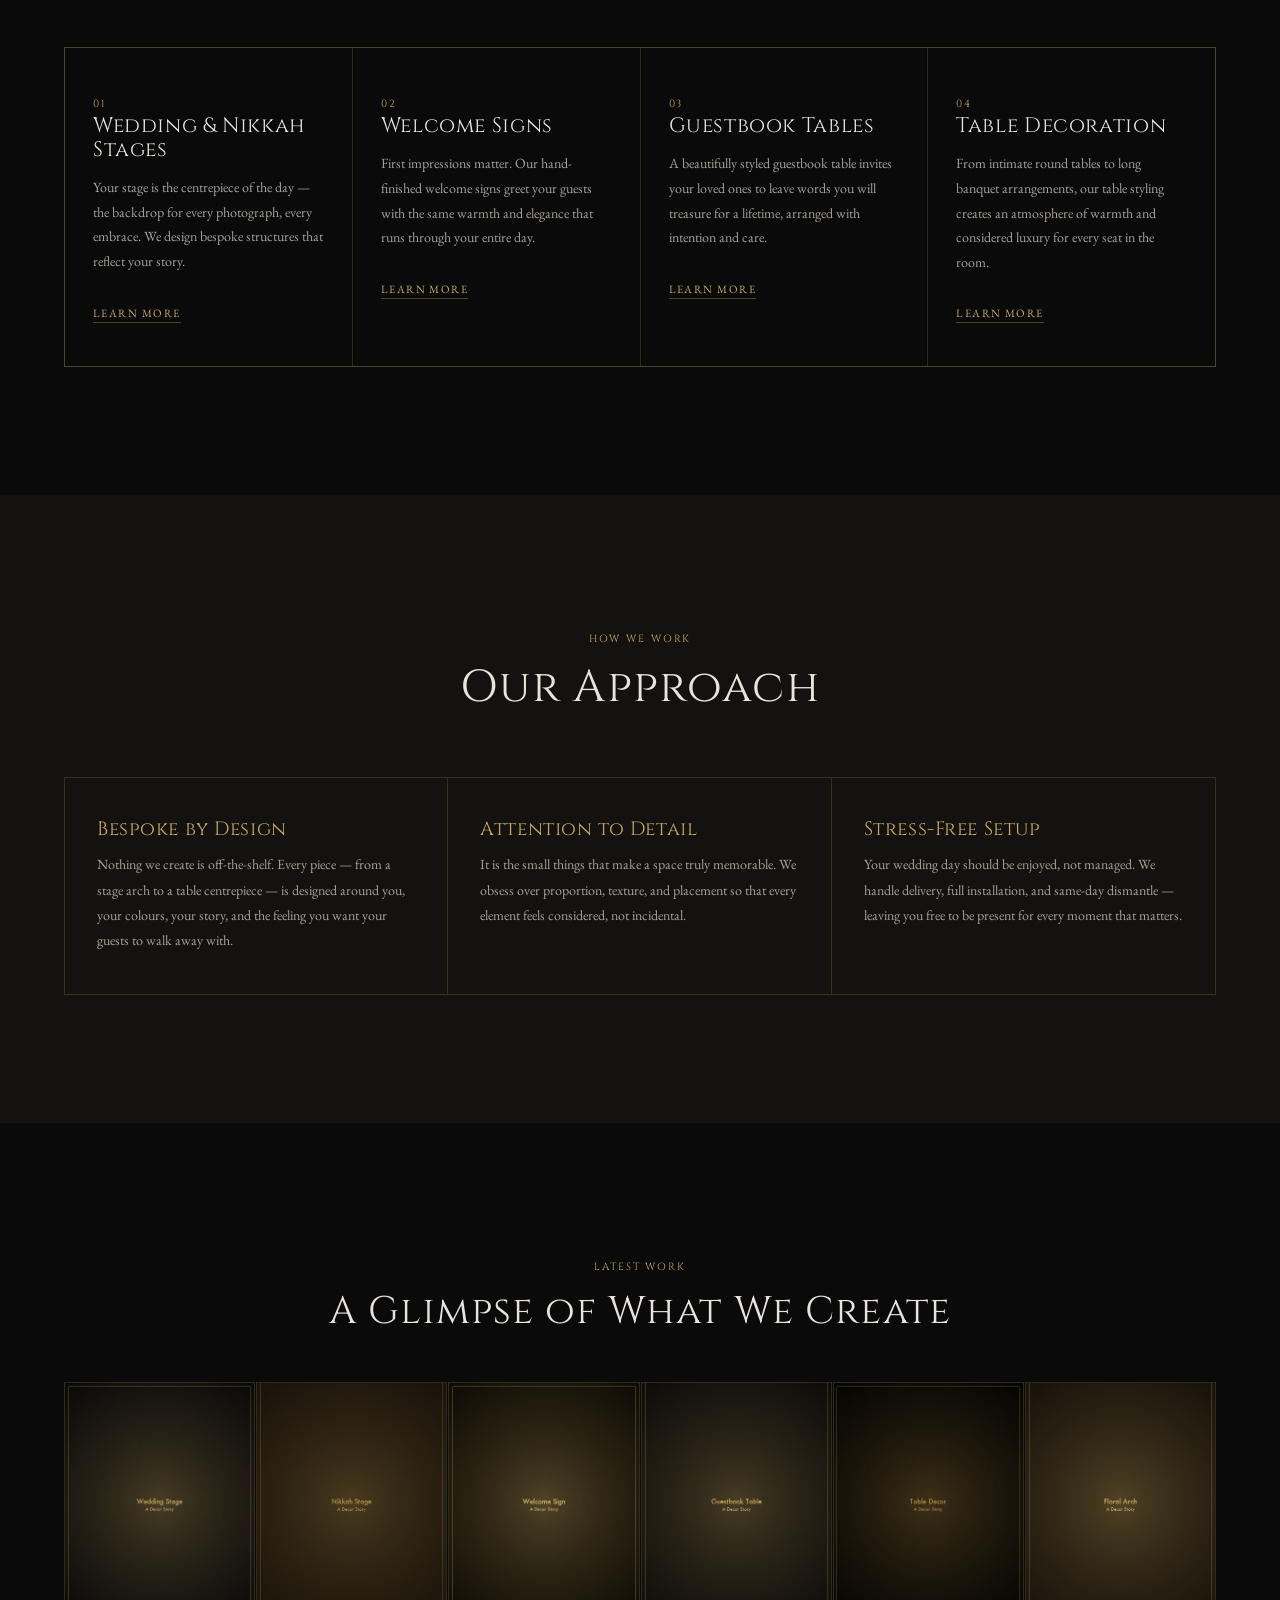
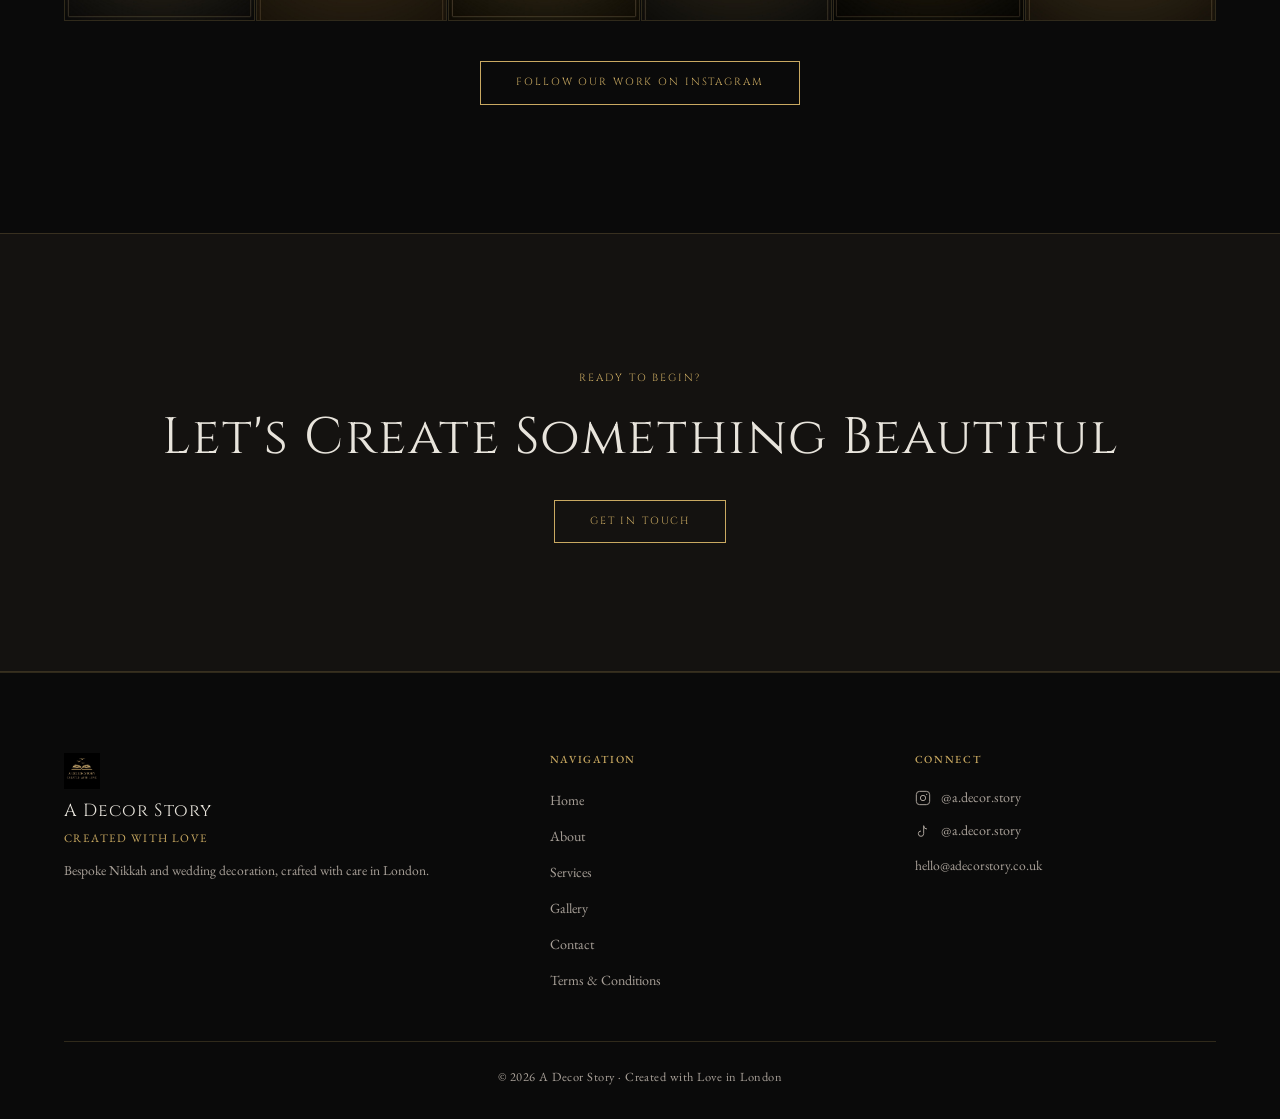
==== commit fdfff600: "Remove scroll indicator from hero" ====
--- a/index.html
+++ b/index.html
@@ -66,10 +66,6 @@
           <a href="contact.html" class="btn">Begin Your Story</a>
         </div>
       </div>
-      <div class="scroll-indicator" aria-hidden="true">
-        <span>Scroll</span>
-        <div class="chevron"></div>
-      </div>
     </section>
 
     <!-- ─── Intro ─────────────────────────────────────── -->
--- a/css/styles.css
+++ b/css/styles.css
@@ -1,5 +1,5 @@
 /* ─── Custom Properties ────────────────────────────────────────── */
-@import url('https://fonts.googleapis.com/css2?family=Cormorant+Garamond:ital,wght@0,300;0,400;0,500;1,300;1,400&family=Inter:wght@300;400;500&display=swap');
+@import url('https://fonts.googleapis.com/css2?family=Cinzel:wght@400;500;600&family=EB+Garamond:ital,wght@0,400;0,500;1,400;1,500&display=swap');
 
 :root {
   --bg: #0a0a0a;
@@ -21,8 +21,8 @@
 body {
   background: var(--bg);
   color: var(--text);
-  font-family: 'Inter', sans-serif;
-  font-weight: 300;
+  font-family: 'EB Garamond', serif;
+  font-weight: 400;
   line-height: 1.7;
   -webkit-font-smoothing: antialiased;
   overflow-x: hidden;
@@ -33,20 +33,20 @@
 ul { list-style: none; }
 
 /* ─── Typography ───────────────────────────────────────────────── */
-.font-display { font-family: 'Cormorant Garamond', serif; }
+.font-display { font-family: 'Cinzel', serif; }
 
 h1, h2, h3, h4 {
-  font-family: 'Cormorant Garamond', serif;
-  font-weight: 300;
+  font-family: 'Cinzel', serif;
+  font-weight: 400;
   line-height: 1.15;
-  letter-spacing: 0.01em;
+  letter-spacing: 0.03em;
 }
 
 .label {
-  font-family: 'Inter', sans-serif;
-  font-size: 0.7rem;
-  font-weight: 500;
-  letter-spacing: 0.15em;
+  font-family: 'Cinzel', serif;
+  font-size: 0.65rem;
+  font-weight: 400;
+  letter-spacing: 0.18em;
   text-transform: uppercase;
   color: var(--gold);
 }
@@ -96,10 +96,10 @@
   padding: 0.75rem 2.2rem;
   border: 1px solid var(--gold);
   color: var(--gold);
-  font-family: 'Inter', sans-serif;
-  font-size: 0.72rem;
-  font-weight: 500;
-  letter-spacing: 0.15em;
+  font-family: 'Cinzel', serif;
+  font-size: 0.65rem;
+  font-weight: 400;
+  letter-spacing: 0.18em;
   text-transform: uppercase;
   cursor: pointer;
   background: transparent;
@@ -153,7 +153,7 @@
   object-fit: contain;
 }
 .header-logo-text {
-  font-family: 'Cormorant Garamond', serif;
+  font-family: 'Cinzel', serif;
   font-size: 1.1rem;
   font-weight: 400;
   letter-spacing: 0.06em;
@@ -166,9 +166,10 @@
   gap: 2.5rem;
 }
 .site-nav a {
-  font-size: 0.72rem;
-  font-weight: 400;
-  letter-spacing: 0.12em;
+  font-family: 'Cinzel', serif;
+  font-size: 0.62rem;
+  font-weight: 400;
+  letter-spacing: 0.14em;
   text-transform: uppercase;
   color: var(--text-muted);
   position: relative;
@@ -234,9 +235,9 @@
 .nav-panel.open { transform: translateX(0); }
 
 .nav-panel a {
-  font-family: 'Cormorant Garamond', serif;
-  font-size: 2rem;
-  font-weight: 300;
+  font-family: 'Cinzel', serif;
+  font-size: 1.6rem;
+  font-weight: 400;
   color: var(--text-muted);
   line-height: 1.2;
   padding: 0.55rem 0;
@@ -297,7 +298,7 @@
 
 .footer-links h4,
 .footer-social h4 {
-  font-family: 'Inter', sans-serif;
+  font-family: 'EB Garamond', serif;
   font-size: 0.68rem;
   font-weight: 500;
   letter-spacing: 0.15em;
@@ -415,7 +416,7 @@
 }
 
 .hero-wordmark {
-  font-family: 'Cormorant Garamond', serif;
+  font-family: 'Cinzel', serif;
   font-size: clamp(2.4rem, 7vw, 5rem);
   font-weight: 300;
   letter-spacing: 0.08em;
@@ -424,7 +425,7 @@
 }
 
 .hero-tagline {
-  font-family: 'Inter', sans-serif;
+  font-family: 'EB Garamond', serif;
   font-size: 0.72rem;
   font-weight: 500;
   letter-spacing: 0.22em;
@@ -472,7 +473,7 @@
   background: var(--bg-elevated);
 }
 .intro-section p {
-  font-family: 'Cormorant Garamond', serif;
+  font-family: 'Cinzel', serif;
   font-size: clamp(1.2rem, 3vw, 1.65rem);
   font-weight: 300;
   font-style: italic;
@@ -794,7 +795,7 @@
   background: var(--bg-elevated);
   border: 1px solid var(--hairline-solid);
   color: var(--text);
-  font-family: 'Inter', sans-serif;
+  font-family: 'EB Garamond', serif;
   font-size: 0.9rem;
   font-weight: 300;
   padding: 0.75rem 1rem;
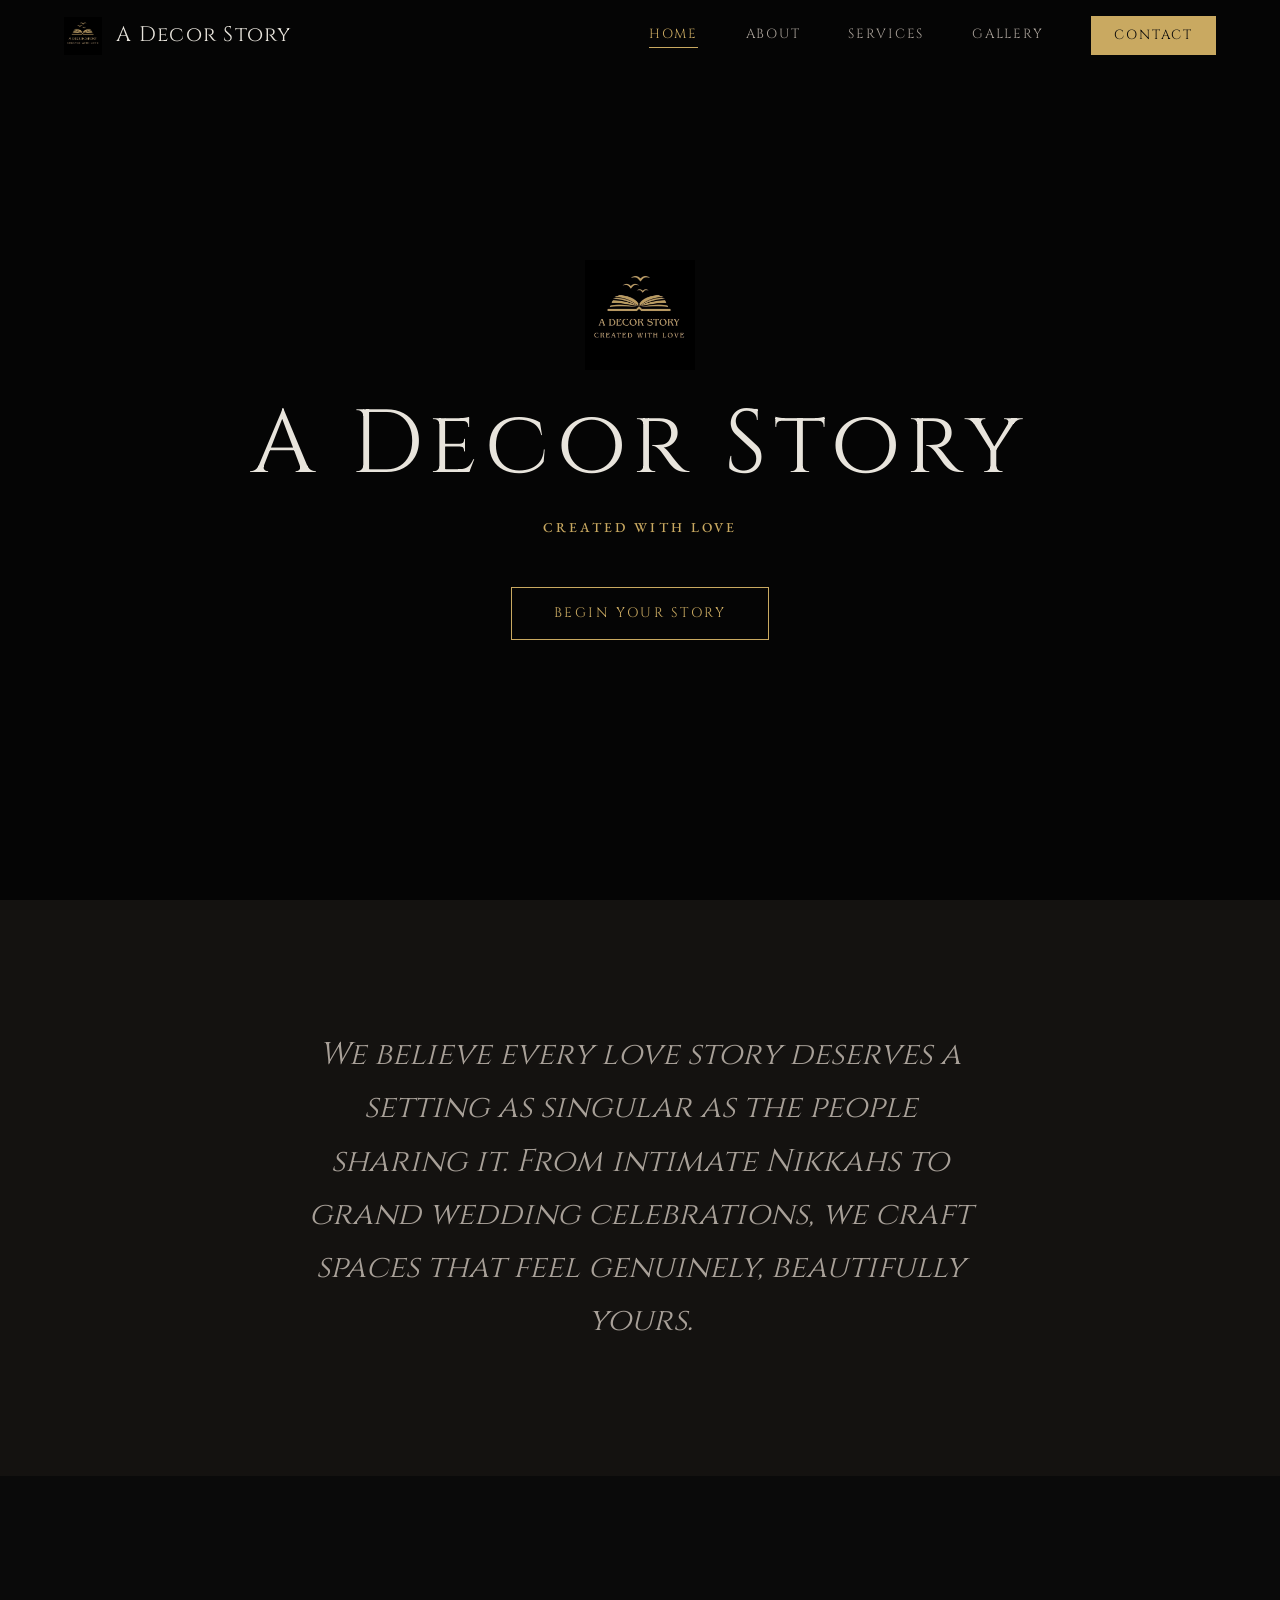
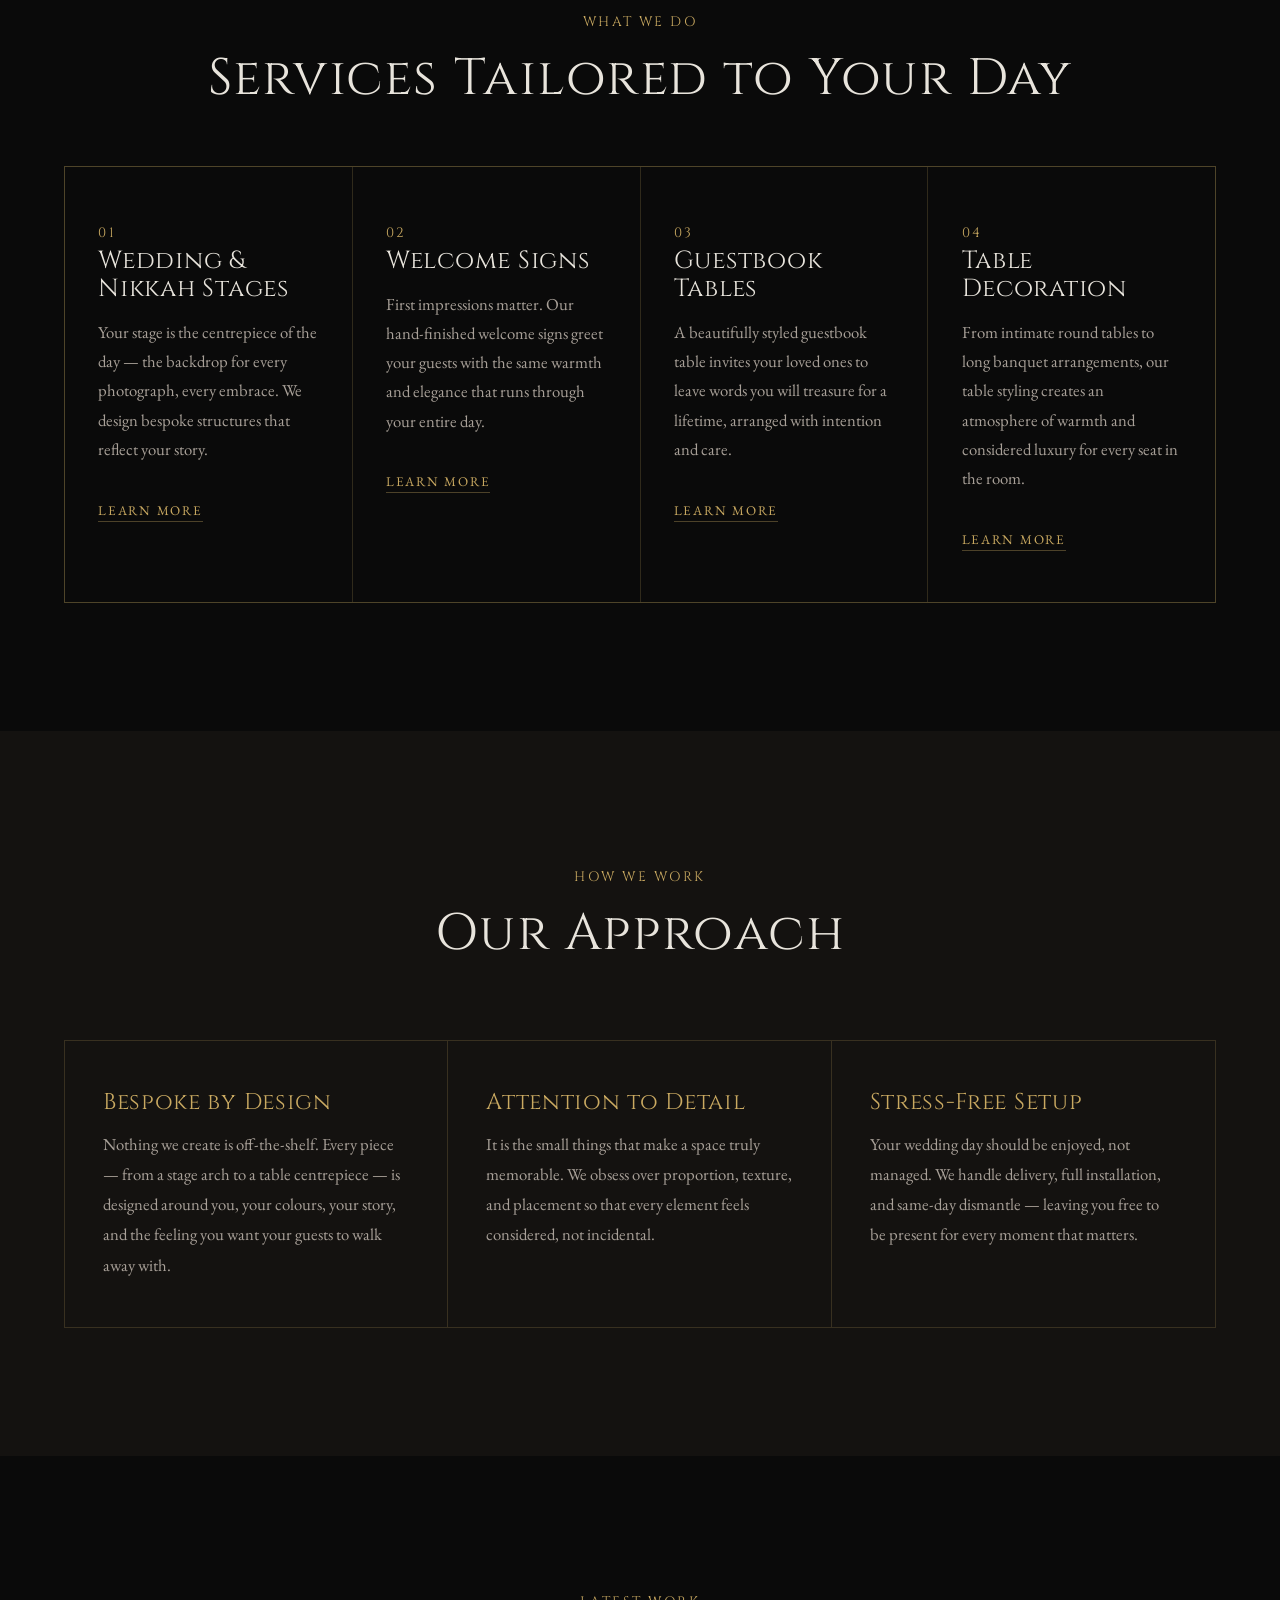
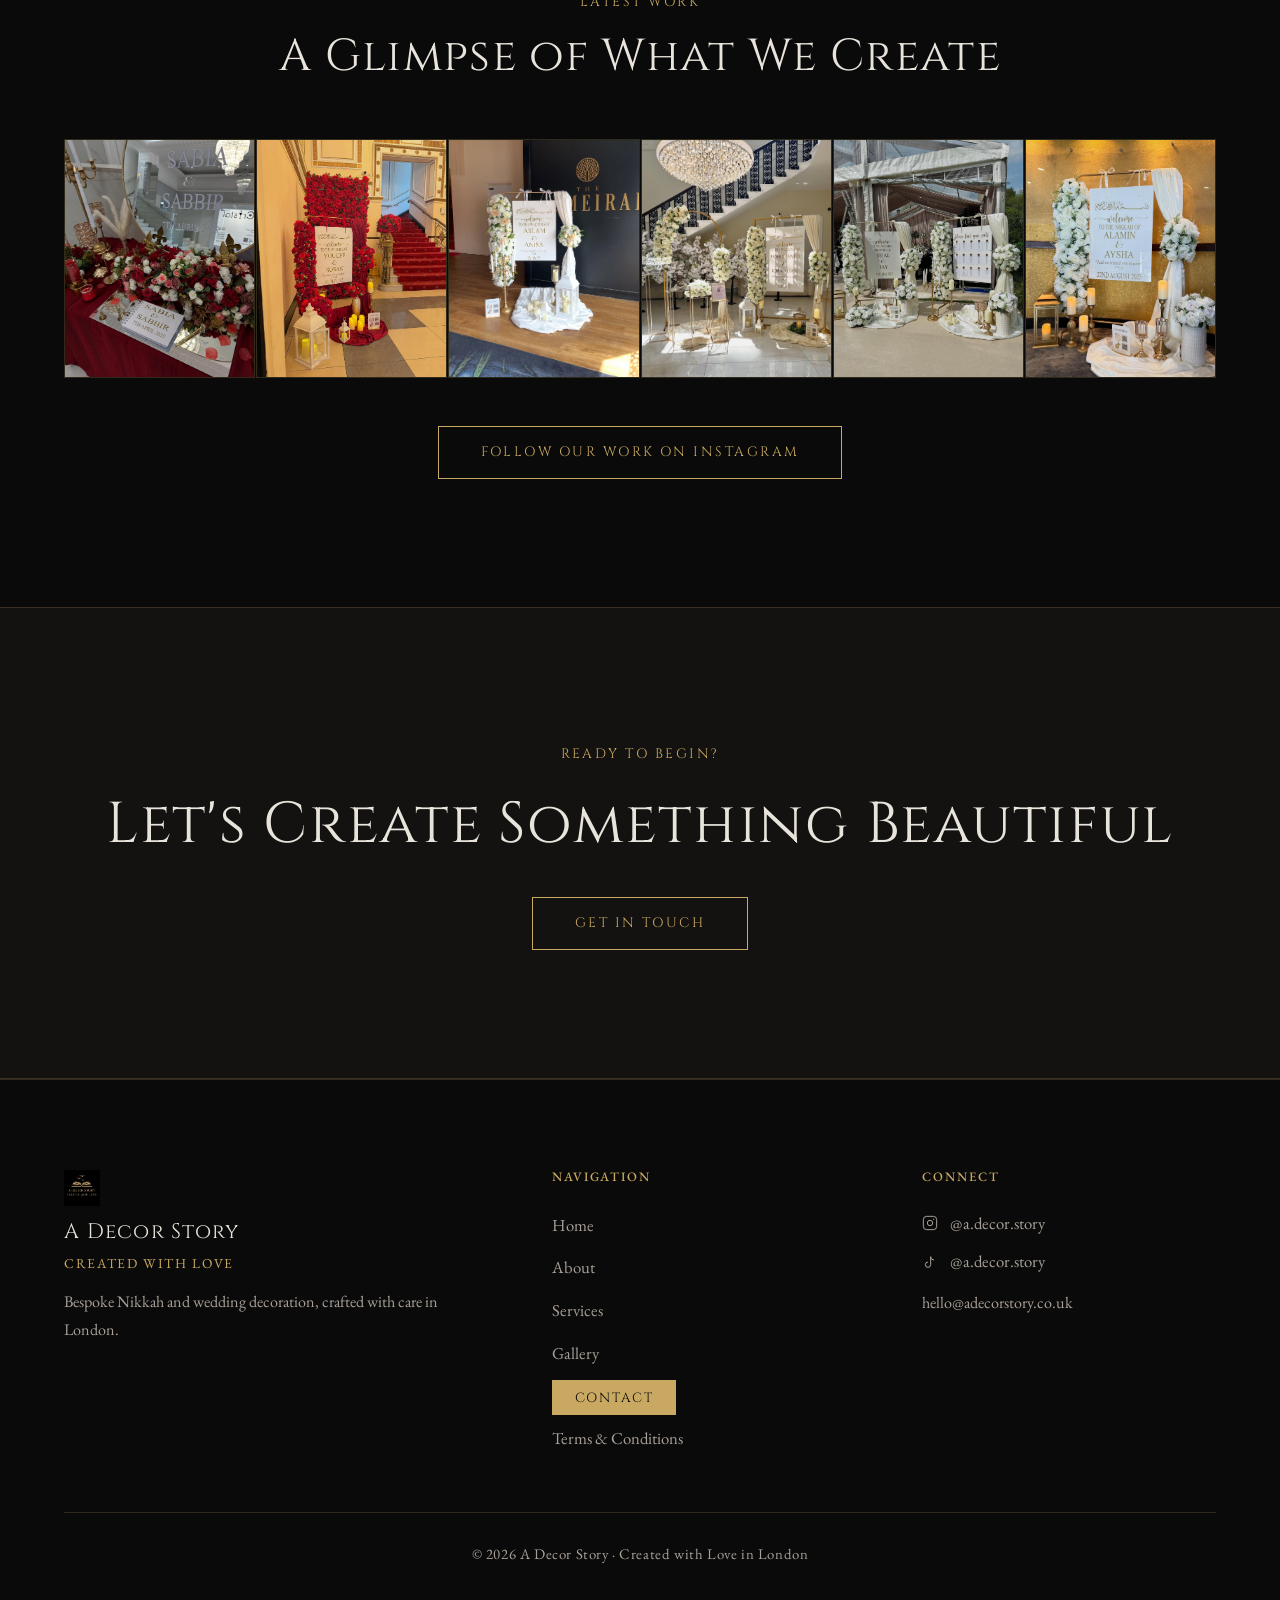
==== commit 966fc5c9: "Contact button: apply gold bg as inline styles" ====
--- a/index.html
+++ b/index.html
@@ -31,7 +31,7 @@
         <a href="about.html">About</a>
         <a href="services.html">Services</a>
         <a href="gallery.html">Gallery</a>
-        <a href="contact.html">Contact</a>
+        <a href="contact.html" style="background:#c9a961;color:#0a0a0a;padding:0.45rem 1.2rem;letter-spacing:0.14em;font-size:0.7rem;text-transform:uppercase;font-family:Cinzel,serif;">Contact</a>
       </nav>
       <button class="hamburger" aria-label="Open navigation menu" aria-expanded="false" aria-controls="nav-panel">
         <span></span><span></span><span></span>
@@ -46,7 +46,7 @@
     <a href="about.html">About</a>
     <a href="services.html">Services</a>
     <a href="gallery.html">Gallery</a>
-    <a href="contact.html">Contact</a>
+    <a href="contact.html" style="background:#c9a961;color:#0a0a0a;padding:0.45rem 1.2rem;letter-spacing:0.14em;font-size:0.7rem;text-transform:uppercase;font-family:Cinzel,serif;">Contact</a>
   </nav>
 
   <main>
@@ -209,7 +209,7 @@
             <li><a href="about.html">About</a></li>
             <li><a href="services.html">Services</a></li>
             <li><a href="gallery.html">Gallery</a></li>
-            <li><a href="contact.html">Contact</a></li>
+            <li><a href="contact.html" style="background:#c9a961;color:#0a0a0a;padding:0.45rem 1.2rem;letter-spacing:0.14em;font-size:0.7rem;text-transform:uppercase;font-family:Cinzel,serif;">Contact</a></li>
             <li><a href="terms.html">Terms &amp; Conditions</a></li>
           </ul>
         </div>
--- a/css/styles.css
+++ b/css/styles.css
@@ -16,7 +16,7 @@
 
 /* ─── Reset ────────────────────────────────────────────────────── */
 *, *::before, *::after { box-sizing: border-box; margin: 0; padding: 0; }
-html { font-size: 16px; scroll-behavior: smooth; }
+html { font-size: 19px; scroll-behavior: smooth; }
 
 body {
   background: var(--bg);
@@ -44,7 +44,7 @@
 
 .label {
   font-family: 'Cinzel', serif;
-  font-size: 0.65rem;
+  font-size: 0.72rem;
   font-weight: 400;
   letter-spacing: 0.18em;
   text-transform: uppercase;
@@ -97,7 +97,7 @@
   border: 1px solid var(--gold);
   color: var(--gold);
   font-family: 'Cinzel', serif;
-  font-size: 0.65rem;
+  font-size: 0.72rem;
   font-weight: 400;
   letter-spacing: 0.18em;
   text-transform: uppercase;
@@ -167,7 +167,7 @@
 }
 .site-nav a {
   font-family: 'Cinzel', serif;
-  font-size: 0.62rem;
+  font-size: 0.7rem;
   font-weight: 400;
   letter-spacing: 0.14em;
   text-transform: uppercase;
@@ -190,6 +190,23 @@
 .site-nav a:hover::after,
 .site-nav a.active::after { width: 100%; }
 .site-nav a.active { color: var(--gold); }
+/* ─── Contact button — desktop nav & mobile panel ──── */
+.site-nav a[href="contact.html"] {
+  background: var(--gold);
+  color: #0a0a0a;
+  padding: 0.45rem 1.2rem;
+  padding-bottom: 0.45rem;
+}
+.site-nav a[href="contact.html"]::after { display: none; }
+.site-nav a[href="contact.html"]:hover { color: #0a0a0a; background: var(--gold-bright); }
+
+.nav-panel a[href="contact.html"] {
+  background: var(--gold);
+  color: #0a0a0a;
+  padding-left: 1rem;
+  padding-right: 1rem;
+}
+.nav-panel a[href="contact.html"]:hover { color: #0a0a0a; background: var(--gold-bright); }
 
 /* ─── Hamburger ────────────────────────────────────────────────── */
 .hamburger {
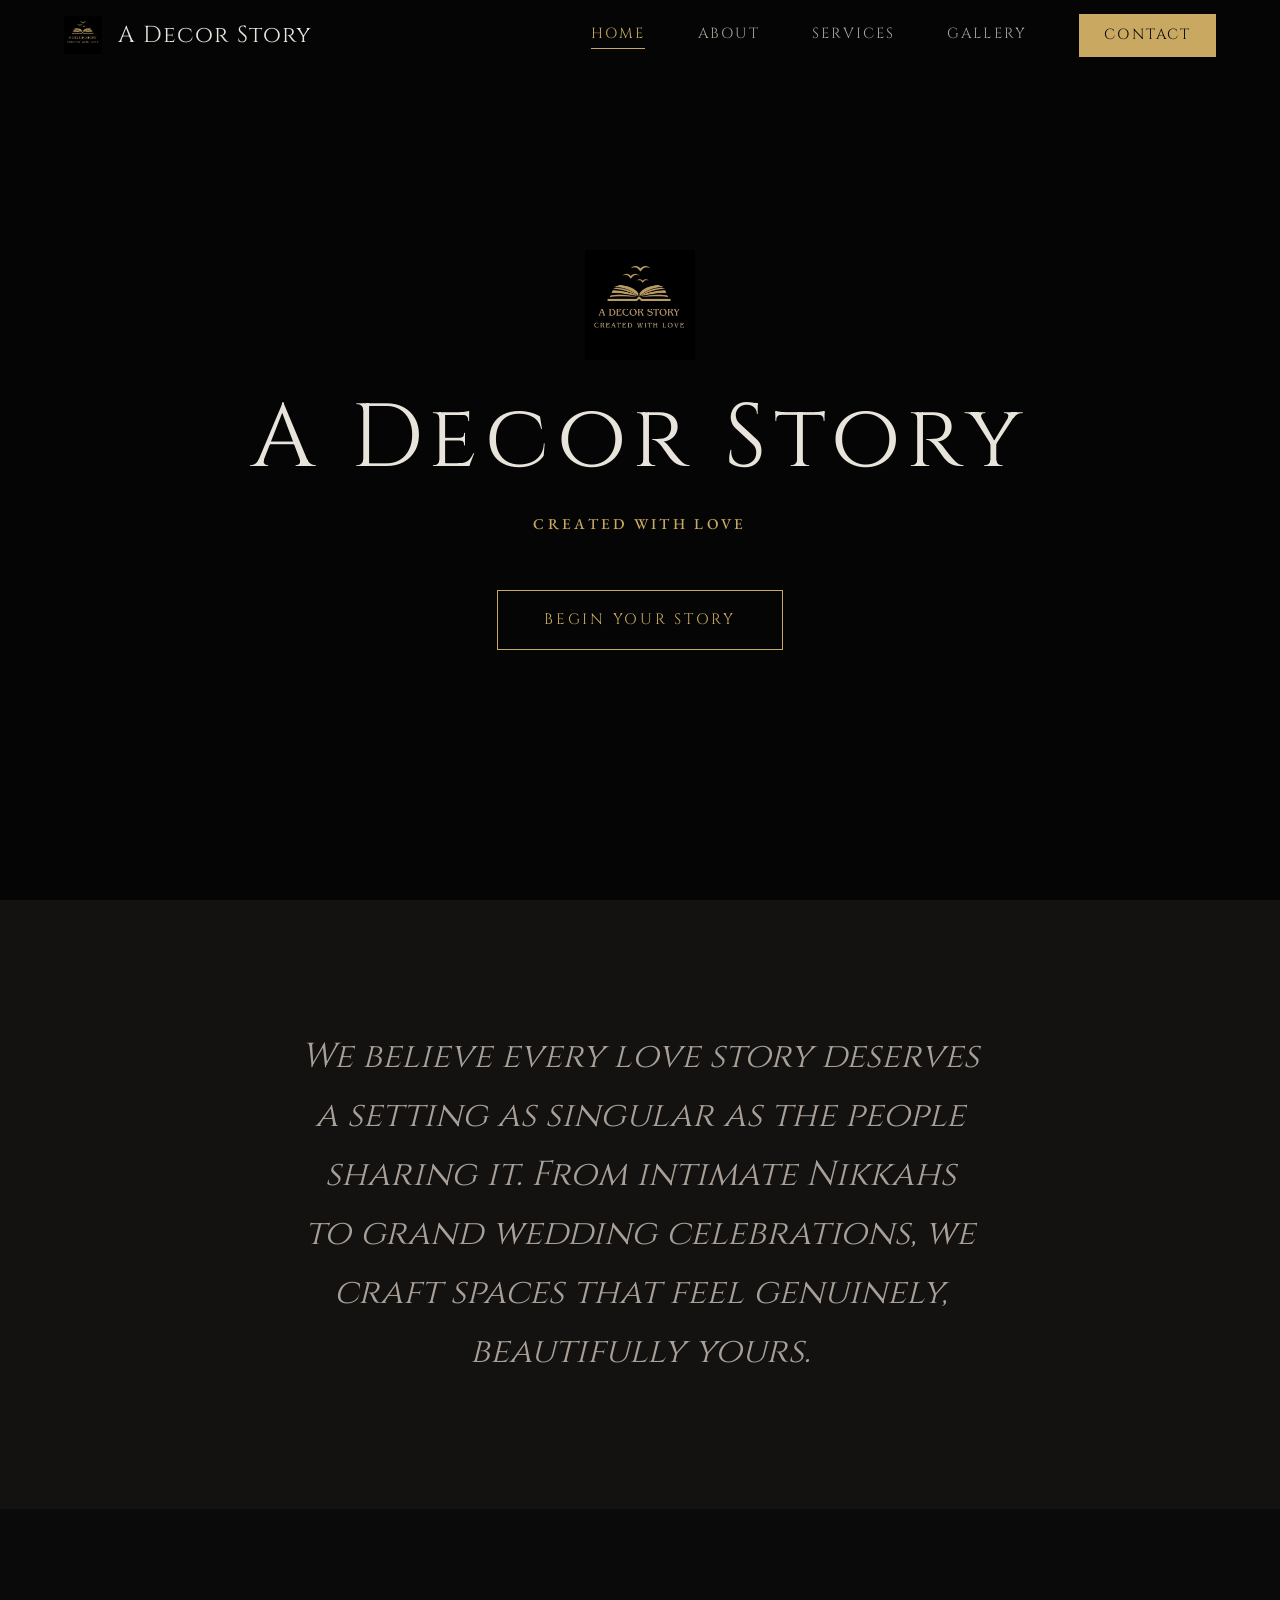
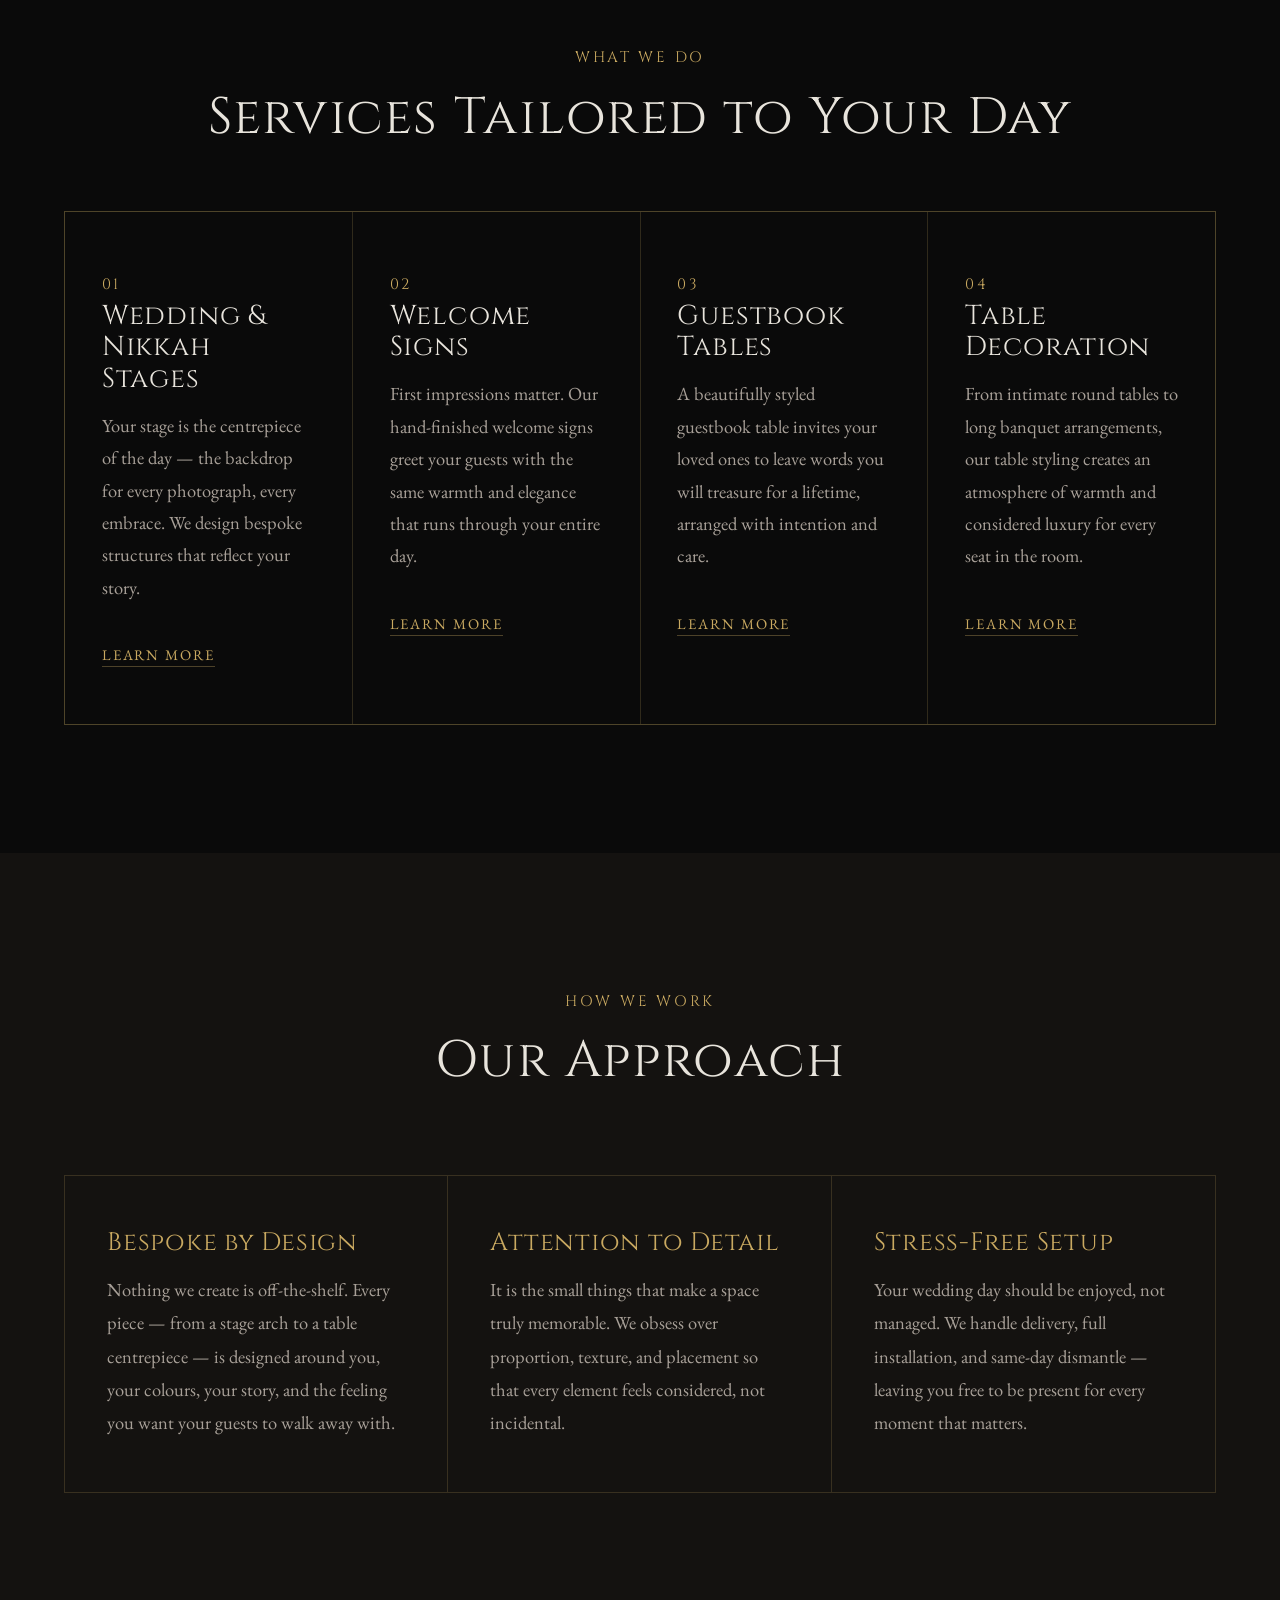
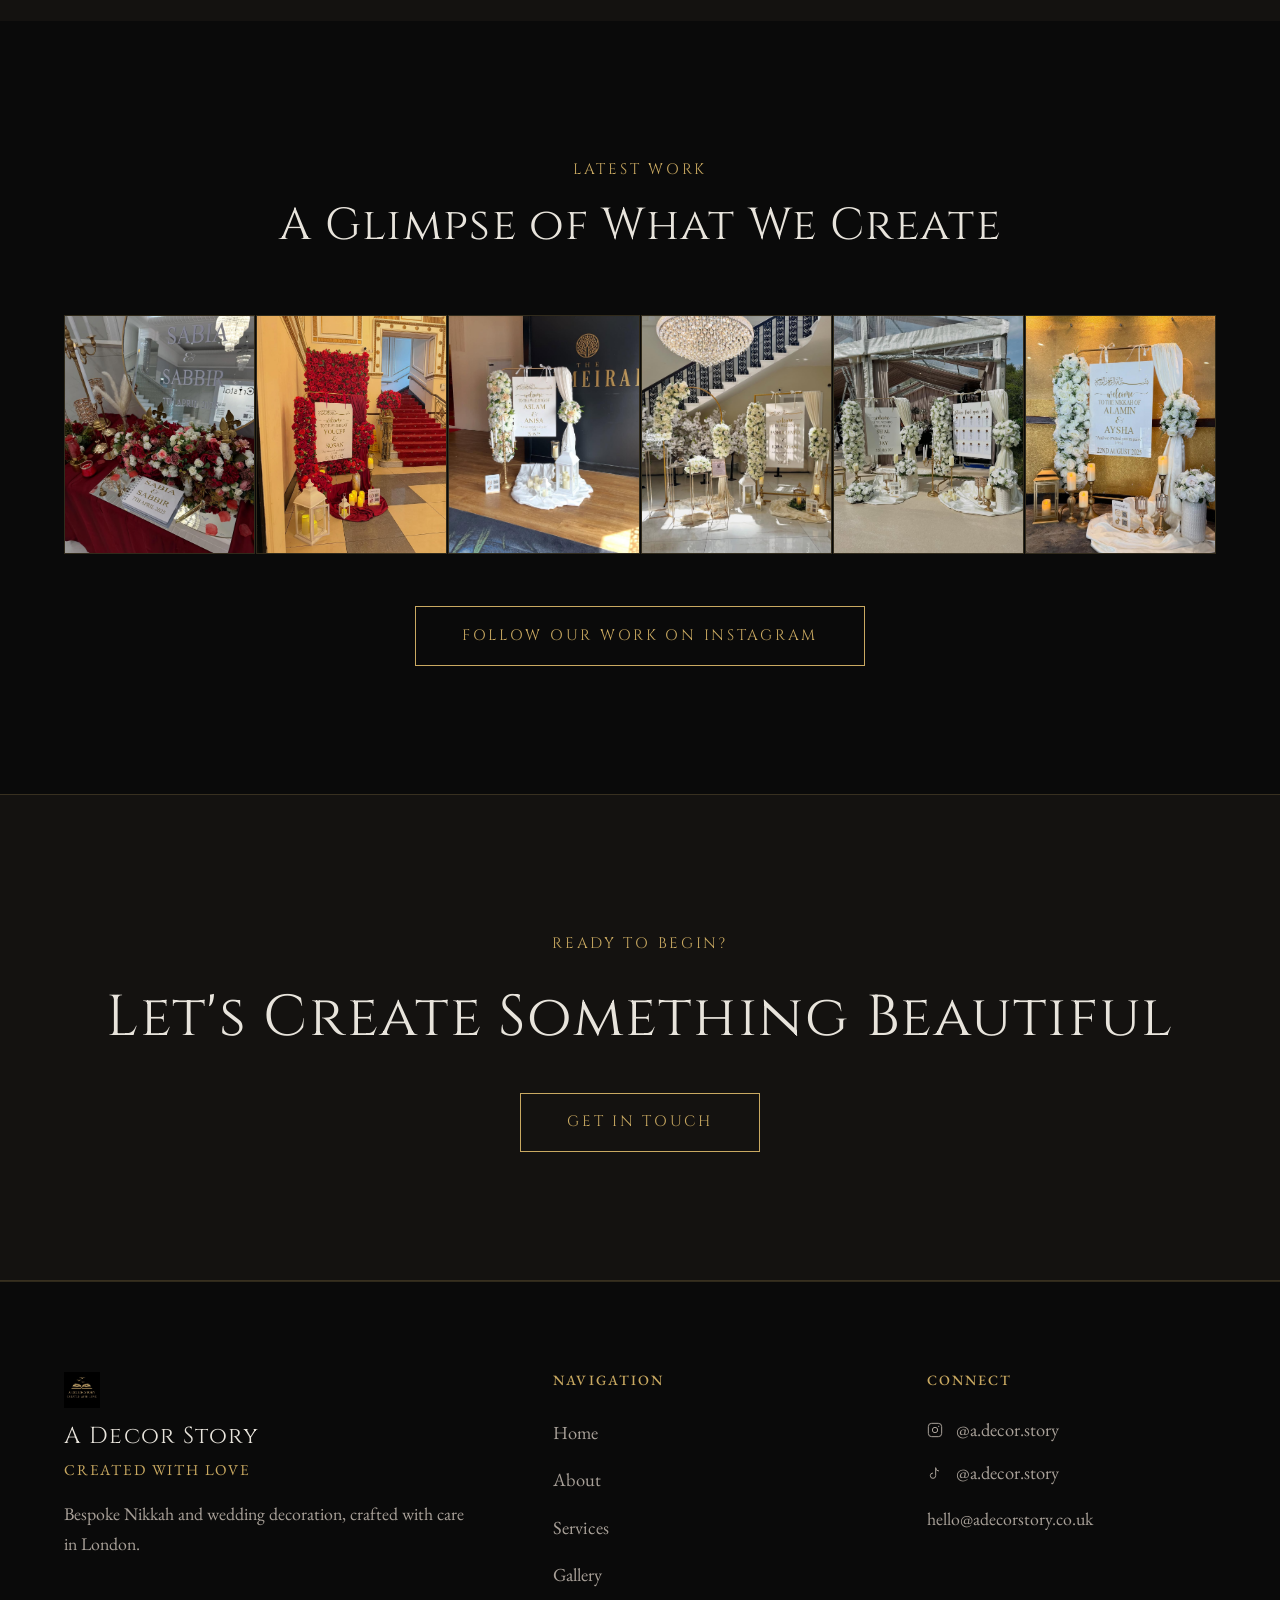
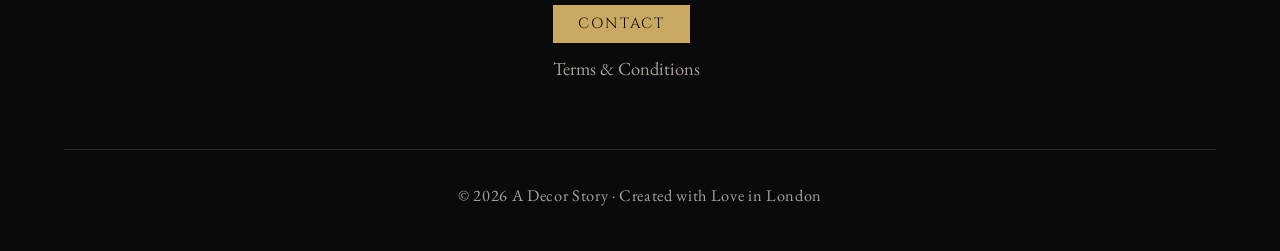
==== commit aff7f1a8: "Add X close button to mobile nav panel" ====
--- a/index.html
+++ b/index.html
@@ -41,7 +41,7 @@
 
   <!-- ─── Mobile nav panel ───────────────────────────── -->
   <div class="nav-overlay" aria-hidden="true"></div>
-  <nav class="nav-panel" id="nav-panel" aria-label="Mobile navigation">
+  <nav class="nav-panel" id="nav-panel" aria-label="Mobile navigation"><button class="nav-panel-close" aria-label="Close menu">&times;</button>
     <a href="index.html">Home</a>
     <a href="about.html">About</a>
     <a href="services.html">Services</a>
--- a/css/styles.css
+++ b/css/styles.css
@@ -16,7 +16,7 @@
 
 /* ─── Reset ────────────────────────────────────────────────────── */
 *, *::before, *::after { box-sizing: border-box; margin: 0; padding: 0; }
-html { font-size: 19px; scroll-behavior: smooth; }
+html { font-size: 21px; scroll-behavior: smooth; }
 
 body {
   background: var(--bg);
@@ -265,6 +265,25 @@
 .nav-panel a:hover, .nav-panel a.active { color: var(--gold); }
 .nav-panel a:last-of-type { border-bottom: none; }
 
+.nav-panel-close {
+  position: absolute;
+  top: 1.5rem;
+  right: 1.5rem;
+  background: none;
+  border: 1px solid var(--hairline-solid);
+  color: var(--gold);
+  font-size: 1.4rem;
+  line-height: 1;
+  width: 2.2rem;
+  height: 2.2rem;
+  display: flex;
+  align-items: center;
+  justify-content: center;
+  cursor: pointer;
+  transition: background var(--transition), color var(--transition);
+}
+.nav-panel-close:hover { background: var(--gold); color: var(--bg); }
+
 .nav-overlay {
   position: fixed;
   inset: 0;
